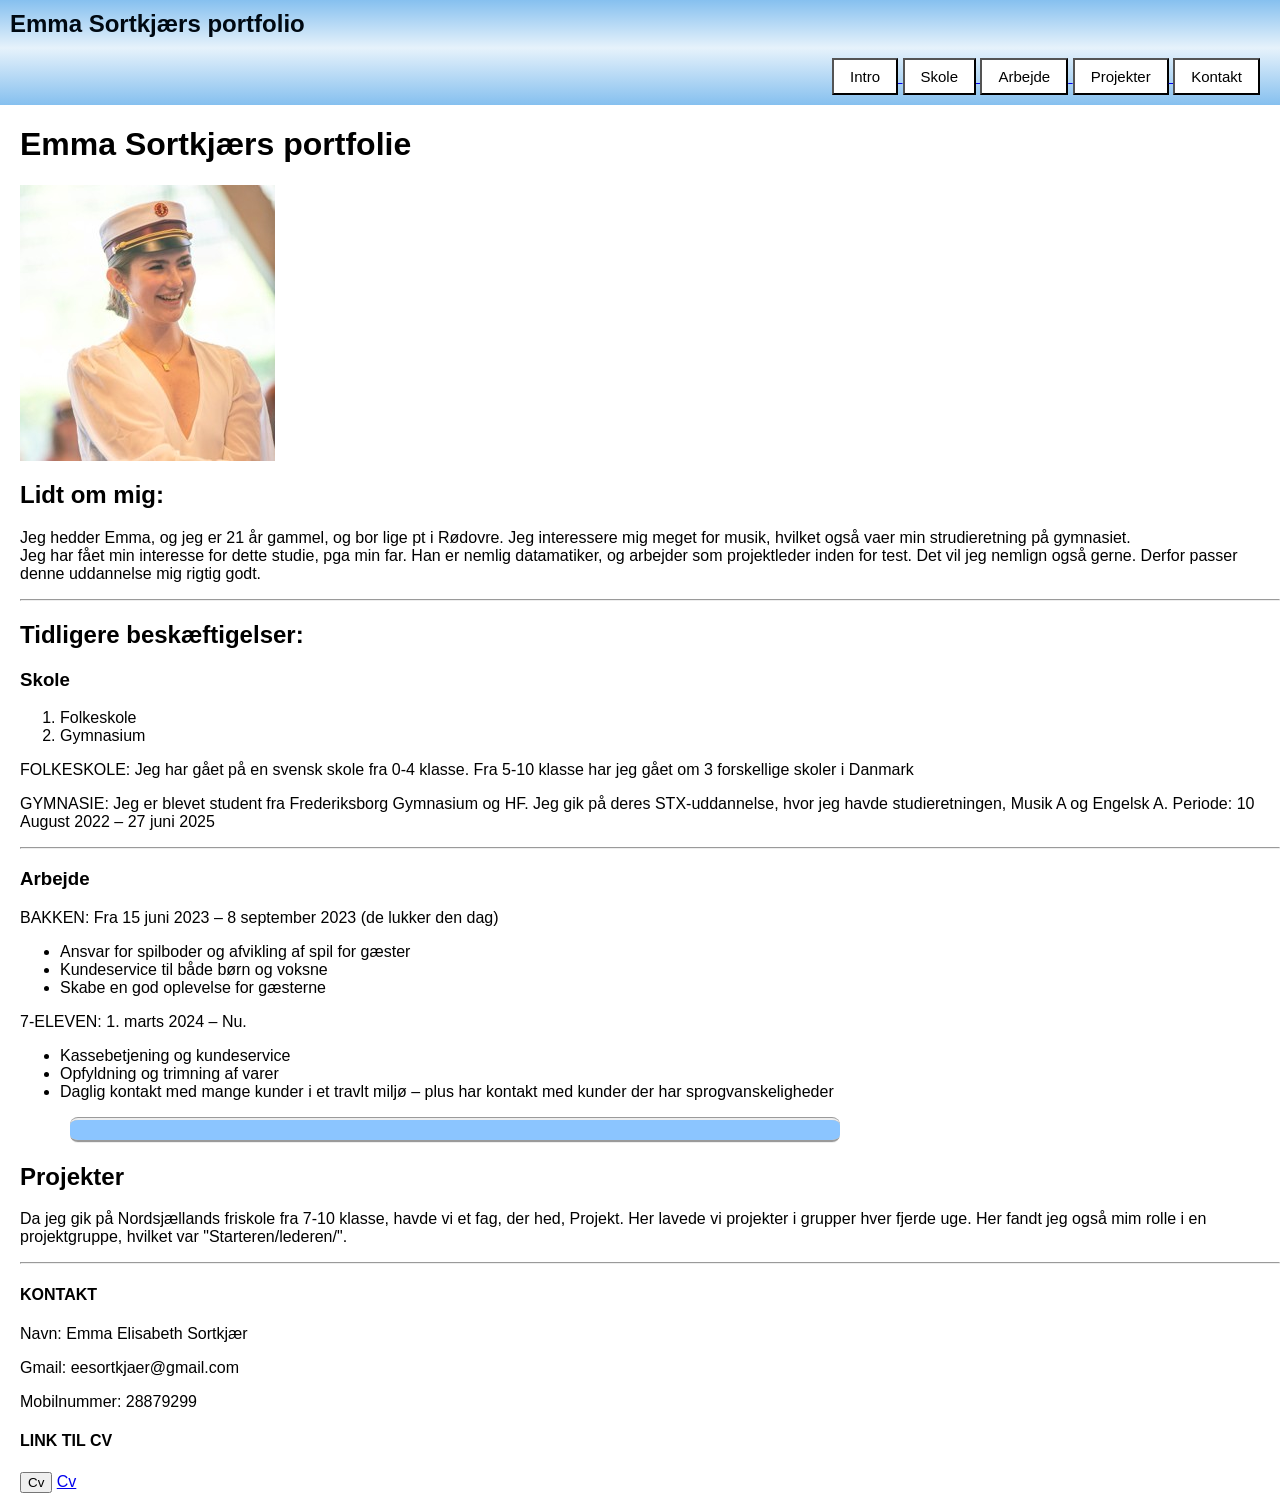
==== index.html @ 81901809 "href = index" ====
<!DOCTYPE html>
<html lang="en">
<head>
    <link rel="stylesheet" href="styles.css">
    <meta charset="UTF-8">
    <nav>
        <a href= "index.html" class="logo-link">Emma Sortkjærs portfolio</a>
        <a href = >
        </a>
    </nav>


    <nav>
        <div class="nav-buttons">
        <a href = "intro.html">
        <button>Intro </button>
        </a>
        <a href="skole.html">
            <button>Skole</button>
        </a>
        <a href="arbejde.html">
            <button>Arbejde</button>
        </a>
        <a href="projekter.html">
            <button>Projekter</button>
        </a>
        <a href="kontakt.html">
            <button>Kontakt</button>
        </a>
        </div>
    </nav>

    <title>Emma Sortkjærs portfolie</title>
</head>
<body>
<main><h1>Emma Sortkjærs portfolie</h1><header></header>
    <img src="Emma_Student.jpg" />
<h2 class="intro">Lidt om mig:</h2>
    <p>Jeg hedder Emma, og jeg er 21 år gammel, og bor lige pt i Rødovre. Jeg interessere mig meget for musik, hvilket også vaer min strudieretning på gymnasiet. <br>Jeg har fået min interesse for dette studie, pga min far. Han er nemlig datamatiker, og arbejder som projektleder inden for test. Det vil jeg nemlign også gerne. Derfor passer denne uddannelse mig rigtig godt.  </p>
    <hr>


    <h2>Tidligere beskæftigelser:</h2>
    <h3>Skole</h3>
    <p><ol>
        <li>Folkeskole</li>
        <li>Gymnasium</li>
    </ol></p>
    <p> FOLKESKOLE: Jeg har gået på en svensk skole fra 0-4 klasse. Fra 5-10 klasse har jeg gået om 3 forskellige skoler i Danmark
      </p>
    <p>GYMNASIE: Jeg er blevet student fra Frederiksborg Gymnasium og HF. Jeg gik på deres STX-uddannelse, hvor jeg havde studieretningen, Musik A og Engelsk A. Periode: 10 August 2022 – 27 juni 2025</p>
    <hr>

    <h3>Arbejde</h3>
    <p>BAKKEN: Fra 15 juni 2023 – 8 september 2023 (de lukker den dag)
    <ul>
        <li>Ansvar for spilboder og afvikling af spil for gæster</li>
            <li>Kundeservice til både børn og voksne</li>
            <li>Skabe en god oplevelse for gæsterne</li></ul></p>

        <p>7-ELEVEN: 1. marts 2024 – Nu.
    <ul>
        <li>Kassebetjening og kundeservice</li>
        <li>Opfyldning og trimning af varer</li>
        <li>Daglig kontakt med mange kunder i et travlt miljø – plus har kontakt med kunder der har sprogvanskeligheder</li>
    </ul></p>

    <section class="projekter"></section>
    <h2> Projekter</h2>
    <p>Da jeg gik på Nordsjællands friskole fra 7-10 klasse, havde vi et fag, der hed, Projekt. Her lavede vi projekter i grupper hver fjerde uge. Her fandt jeg også mim rolle i en projektgruppe, hvilket var "Starteren/lederen/".</p>
    <div><footer id="unique">
        <hr>



        <h4>KONTAKT</h4> </strong>
        <p>Navn: Emma Elisabeth Sortkjær</p>
        <p>Gmail: eesortkjaer@gmail.com</p>
        <p>Mobilnummer: 28879299</p>
        <p><h4>LINK TIL CV</h4></strong></p>
        <button>Cv</button>
        <a class="cv" href="https://1drv.ms/w/c/b28ac2e3960807a8/IQCoBwiW48KKIICy1jcAAAAAAX1kKbf1mW36f5gZOOYlSGg?e=zMgBbL"target="_blank">Cv</a>
    </footer></div>
</main>

</body>
</html>
---- styles.css ----
.logo-link {
    font-size: 24px;
    text-decoration: none;
    font-family: 'Inter', sans-serif;
    font-weight: bold;
    display: flex;
padding: 10px;
    color: #000912;
    background-image: linear-gradient(#86c0ef, #e6f2fb);
}
nav:not(:first-of-type)
{
    display: flex;
    flex-direction: row;
    justify-content: flex-end;
    background-color: rgb(134 192 239);
    padding: 10px 20px;
    background-image: linear-gradient(#e6f2fb, #86c0ef);


}

nav button {
    font-family:"Helvetica";
    font-size: 15px;
    padding: 8px 16px;
    background-color: white;

}
body {
    color: black;
    min-height: 100vh;
    display: flex;
    flex-direction: column;
    margin: 0px;
    background-image: linear-gradient(#e6f2fb);
    font-family: 'Inter', sans-serif;
    @import url('https://googleapis.com');
}

main {
    padding-left: 20px;
    border: none;


}


img {
    display: block;

    margin-top: 10px;
}

.mig {
    padding: 15px;
    font-size: 1.3rem;
    background-color: rgb(139 197 255);
    width: 750px;
    border-block-style: groove;
    border-radius: 8px;
    max-width: 1000px;
margin-top: 1rem;
    font-family: 'Inter', sans-serif;
}

.skole{
    text-align: center;
    font-size: 3rem;
}
.kasse-container {
    display: flex;
    justify-content: center;
    gap: 40px;
    width: 100%;
    margin: 40px auto;
}

.folkeskole {
    padding: 15px;
    font-size: 1.3rem;
    background-color: rgb(139 197 255);
    width: 750px;
    border-block-style: groove;
    border-radius: 8px;
    max-width: 1000px;
    margin: 10px auto;
    font-family: 'Inter', sans-serif;
    margin-left: 50px ;
    margin-top: 2rem;


}

.gymnasium  {
    padding: 15px;
    font-size: 1.3rem;
    background-color: rgb(139 197 255);
    width: 750px;
    border-block-style: groove;
    border-radius: 8px;
    max-width: 1000px;
    margin: 10px auto;
    margin-right: 50px;
    font-family: 'Inter', sans-serif;
    margin-top: 2rem;

}

.linje {
    margin-top: 18rem;
    margin-bottom: 0rem
}

.kontakt{
    margin: 1.3rem;

}
.cvb:hover {
    font-size: 15px;
    padding: 2px 12px;
    background-color: #86c0ef;
}
.kontainer {
    display: flex;
    justify-content: center;
    gap: 40px;
    width: 100%;
    margin: 40px auto;

}


.arbejde {
    text-align: center;
    font-size: 3rem;
}

.bakken {
    padding: 15px;
    font-size: 1.3rem;
    background-color: rgb(139 197 255);
    width: 750px;
    border-block-style: groove;
    border-radius: 8px;
    max-width: 1000px;
    margin: 10px auto;
    margin-right: 50px;
    margin-top: 2rem ;
    font-family: 'Inter', sans-serif;
}

.cph {
    padding: 15px;
    font-size: 1.3rem;
    background-color: rgb(139 197 255);
    width: 750px;
    border-block-style: groove;
    border-radius: 8px;
    max-width: 1000px;
    margin: 10px auto;
    margin-right: 50px;
    margin-top: 2rem;
    font-family: 'Inter', sans-serif;
}

.projekter {
    padding: 10px;
    font-size: 1.3rem;
    background-color: rgb(139 197 255);
    width: 750px;
    border-block-style: groove;
    border-radius: 8px;
    max-width: 1000px;
    margin: 10px auto;
    font-family: 'Inter', sans-serif;
    margin-left: 50px ;

}
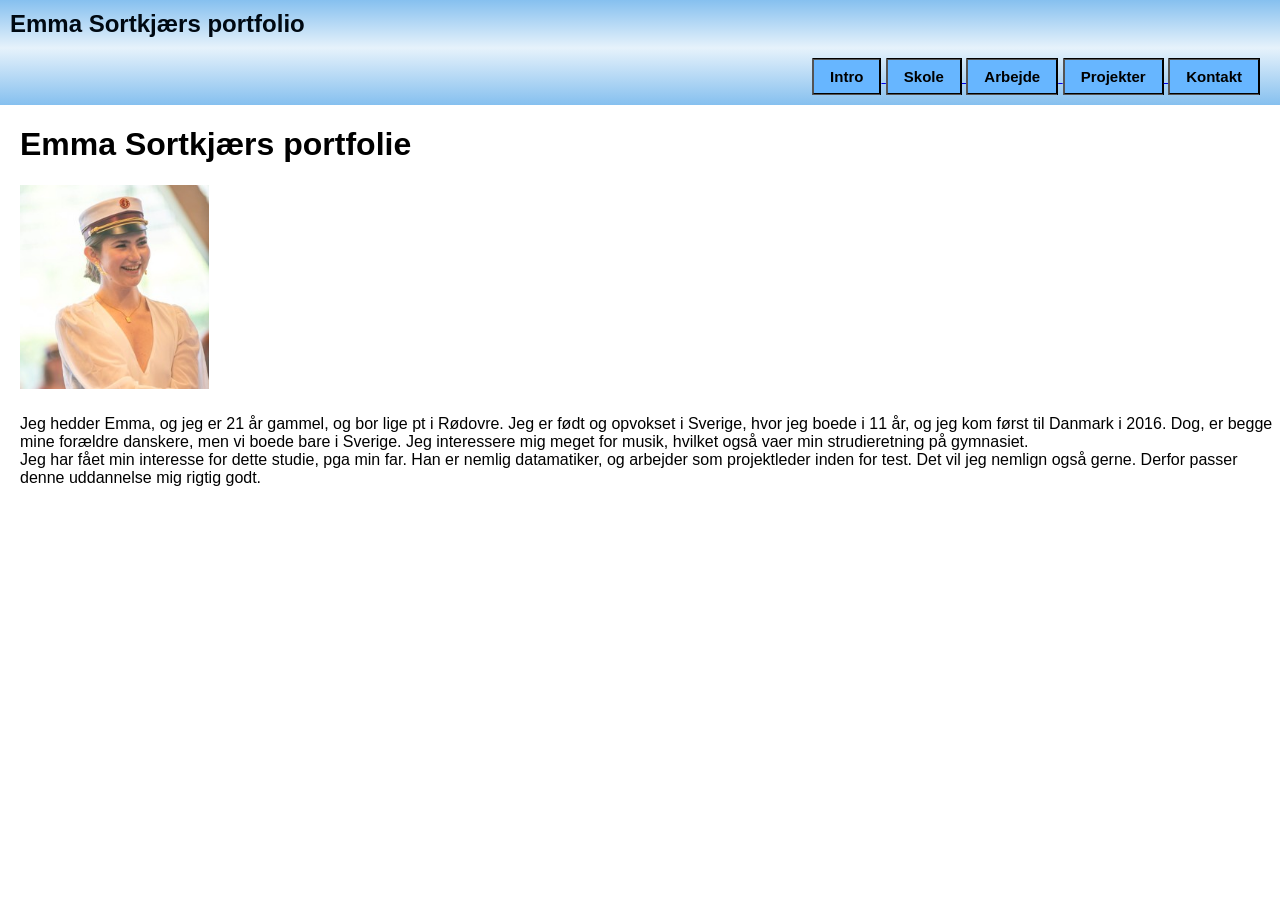
==== commit 55f191f9: "Rettelser i footer. Nyt billede" ====
--- a/index.html
+++ b/index.html
@@ -36,53 +36,19 @@
 <body>
 <main><h1>Emma Sortkjærs portfolie</h1><header></header>
     <img src="Emma_Student.jpg" />
-<h2 class="intro">Lidt om mig:</h2>
-    <p>Jeg hedder Emma, og jeg er 21 år gammel, og bor lige pt i Rødovre. Jeg interessere mig meget for musik, hvilket også vaer min strudieretning på gymnasiet. <br>Jeg har fået min interesse for dette studie, pga min far. Han er nemlig datamatiker, og arbejder som projektleder inden for test. Det vil jeg nemlign også gerne. Derfor passer denne uddannelse mig rigtig godt.  </p>
-    <hr>
 
-
-    <h2>Tidligere beskæftigelser:</h2>
-    <h3>Skole</h3>
-    <p><ol>
-        <li>Folkeskole</li>
-        <li>Gymnasium</li>
-    </ol></p>
-    <p> FOLKESKOLE: Jeg har gået på en svensk skole fra 0-4 klasse. Fra 5-10 klasse har jeg gået om 3 forskellige skoler i Danmark
-      </p>
-    <p>GYMNASIE: Jeg er blevet student fra Frederiksborg Gymnasium og HF. Jeg gik på deres STX-uddannelse, hvor jeg havde studieretningen, Musik A og Engelsk A. Periode: 10 August 2022 – 27 juni 2025</p>
-    <hr>
-
-    <h3>Arbejde</h3>
-    <p>BAKKEN: Fra 15 juni 2023 – 8 september 2023 (de lukker den dag)
-    <ul>
-        <li>Ansvar for spilboder og afvikling af spil for gæster</li>
-            <li>Kundeservice til både børn og voksne</li>
-            <li>Skabe en god oplevelse for gæsterne</li></ul></p>
-
-        <p>7-ELEVEN: 1. marts 2024 – Nu.
-    <ul>
-        <li>Kassebetjening og kundeservice</li>
-        <li>Opfyldning og trimning af varer</li>
-        <li>Daglig kontakt med mange kunder i et travlt miljø – plus har kontakt med kunder der har sprogvanskeligheder</li>
-    </ul></p>
-
-    <section class="projekter"></section>
-    <h2> Projekter</h2>
-    <p>Da jeg gik på Nordsjællands friskole fra 7-10 klasse, havde vi et fag, der hed, Projekt. Her lavede vi projekter i grupper hver fjerde uge. Her fandt jeg også mim rolle i en projektgruppe, hvilket var "Starteren/lederen/".</p>
-    <div><footer id="unique">
-        <hr>
+    <img scr="Emma_student1.jpg"/>
 
 
 
-        <h4>KONTAKT</h4> </strong>
-        <p>Navn: Emma Elisabeth Sortkjær</p>
-        <p>Gmail: eesortkjaer@gmail.com</p>
-        <p>Mobilnummer: 28879299</p>
-        <p><h4>LINK TIL CV</h4></strong></p>
-        <button>Cv</button>
-        <a class="cv" href="https://1drv.ms/w/c/b28ac2e3960807a8/IQCoBwiW48KKIICy1jcAAAAAAX1kKbf1mW36f5gZOOYlSGg?e=zMgBbL"target="_blank">Cv</a>
-    </footer></div>
+
+
+    <p>Jeg hedder Emma, og jeg er 21 år gammel, og bor lige pt i Rødovre.
+        Jeg er født og opvokset i Sverige, hvor jeg boede i 11 år, og jeg kom først til Danmark i 2016.
+        Dog, er begge mine forældre danskere, men vi boede bare i Sverige.
+        Jeg interessere mig meget for musik, hvilket også vaer min strudieretning på gymnasiet.
+        <br>Jeg har fået min interesse for dette studie, pga min far. Han er nemlig datamatiker, og arbejder som projektleder inden for test.
+        Det vil jeg nemlign også gerne. Derfor passer denne uddannelse mig rigtig godt.  </p>
+
 </main>
-
 </body>
-</html>
--- a/styles.css
+++ b/styles.css
@@ -14,8 +14,10 @@
     flex-direction: row;
     justify-content: flex-end;
     background-color: rgb(134 192 239);
+    gap: 20px;
     padding: 10px 20px;
     background-image: linear-gradient(#e6f2fb, #86c0ef);
+
 
 
 }
@@ -24,9 +26,19 @@
     font-family:"Helvetica";
     font-size: 15px;
     padding: 8px 16px;
-    background-color: white;
-
-}
+    background-color: rgb(103 182 255);
+    border-block-style: groove;
+    font-weight: bold;
+
+
+}
+
+a:hover:not(:first-of-type):not(last-of-type) {
+    font-size: 3px;
+    padding: 2px 2px;
+    background-color: #0a4487;
+}
+
 body {
     color: black;
     min-height: 100vh;
@@ -48,8 +60,8 @@
 
 img {
     display: block;
-
     margin-top: 10px;
+    width: 15%;
 }
 
 .mig {
@@ -68,27 +80,22 @@
     text-align: center;
     font-size: 3rem;
 }
-.kasse-container {
-    display: flex;
-    justify-content: center;
-    gap: 40px;
-    width: 100%;
-    margin: 40px auto;
+.kasse-skole {
+    display: flex;
+    flex-direction: column;
+
 }
 
 .folkeskole {
     padding: 15px;
     font-size: 1.3rem;
     background-color: rgb(139 197 255);
-    width: 750px;
-    border-block-style: groove;
-    border-radius: 8px;
-    max-width: 1000px;
-    margin: 10px auto;
-    font-family: 'Inter', sans-serif;
-    margin-left: 50px ;
-    margin-top: 2rem;
-
+    width: 800px;
+    border-block-style: groove;
+    border-radius: 8px;
+    max-width: 1000px;
+    margin: 2rem auto;
+    font-family: 'Inter', sans-serif;
 
 }
 
@@ -96,15 +103,12 @@
     padding: 15px;
     font-size: 1.3rem;
     background-color: rgb(139 197 255);
-    width: 750px;
-    border-block-style: groove;
-    border-radius: 8px;
-    max-width: 1000px;
-    margin: 10px auto;
-    margin-right: 50px;
-    font-family: 'Inter', sans-serif;
-    margin-top: 2rem;
-
+    width: 800px;
+    border-block-style: groove;
+    border-radius: 8px;
+    max-width: 1000px;
+    margin: 2rem auto;
+    font-family: 'Inter', sans-serif;
 }
 
 .linje {
@@ -121,15 +125,11 @@
     padding: 2px 12px;
     background-color: #86c0ef;
 }
-.kontainer {
-    display: flex;
-    justify-content: center;
-    gap: 40px;
-    width: 100%;
-    margin: 40px auto;
-
-}
-
+.kasse-arbejde {
+    display: flex;
+    flex-direction: column;
+
+}
 
 .arbejde {
     text-align: center;
@@ -140,13 +140,11 @@
     padding: 15px;
     font-size: 1.3rem;
     background-color: rgb(139 197 255);
-    width: 750px;
-    border-block-style: groove;
-    border-radius: 8px;
-    max-width: 1000px;
-    margin: 10px auto;
-    margin-right: 50px;
-    margin-top: 2rem ;
+    width: 800px;
+    border-block-style: groove;
+    border-radius: 8px;
+    max-width: 1000px;
+    margin: 2rem auto;
     font-family: 'Inter', sans-serif;
 }
 
@@ -154,26 +152,79 @@
     padding: 15px;
     font-size: 1.3rem;
     background-color: rgb(139 197 255);
-    width: 750px;
-    border-block-style: groove;
-    border-radius: 8px;
-    max-width: 1000px;
-    margin: 10px auto;
-    margin-right: 50px;
-    margin-top: 2rem;
-    font-family: 'Inter', sans-serif;
+    width: 800px;
+    border-block-style: groove;
+    border-radius: 8px;
+    max-width: 1000px;
+    margin: 2rem auto;
+    font-family: 'Inter', sans-serif;
+}
+
+.pro {
+    text-align: center;
+    font-size: 3rem;
 }
 
 .projekter {
-    padding: 10px;
-    font-size: 1.3rem;
-    background-color: rgb(139 197 255);
-    width: 750px;
-    border-block-style: groove;
-    border-radius: 8px;
-    max-width: 1000px;
-    margin: 10px auto;
-    font-family: 'Inter', sans-serif;
-    margin-left: 50px ;
-
-}
+    padding: 15px;
+    font-size: 1.3rem;
+    background-color: rgb(139 197 255);
+    width: 800px;
+    border-block-style: groove;
+    border-radius: 8px;
+    max-width: 1000px;
+    margin: 2rem auto;
+    font-family: 'Inter', sans-serif;
+}
+.prak {
+    text-align: center;
+    font-size: 3rem;
+}
+
+.børnehave {
+      padding: 15px;
+      font-size: 1.3rem;
+      background-color: rgb(139 197 255);
+      width: 800px;
+      border-block-style: groove;
+      border-radius: 8px;
+      max-width: 1000px;
+      margin: 2rem auto;
+      font-family: 'Inter', sans-serif;
+  }
+
+.landmand {
+    padding: 15px;
+    font-size: 1.3rem;
+    background-color: rgb(139 197 255);
+    width: 800px;
+    border-block-style: groove;
+    border-radius: 8px;
+    max-width: 1000px;
+    margin: 2rem auto;
+    font-family: 'Inter', sans-serif;
+}
+
+.tækker {
+    padding: 15px;
+    font-size: 1.3rem;
+    background-color: rgb(139 197 255);
+    width: 800px;
+    border-block-style: groove;
+    border-radius: 8px;
+    max-width: 1000px;
+    margin: 2rem auto;
+    font-family: 'Inter', sans-serif;
+}
+
+.lærer {
+    padding: 15px;
+    font-size: 1.3rem;
+    background-color: rgb(139 197 255);
+    width: 800px;
+    border-block-style: groove;
+    border-radius: 8px;
+    max-width: 1000px;
+    margin: 2rem auto;
+    font-family: 'Inter', sans-serif;
+}
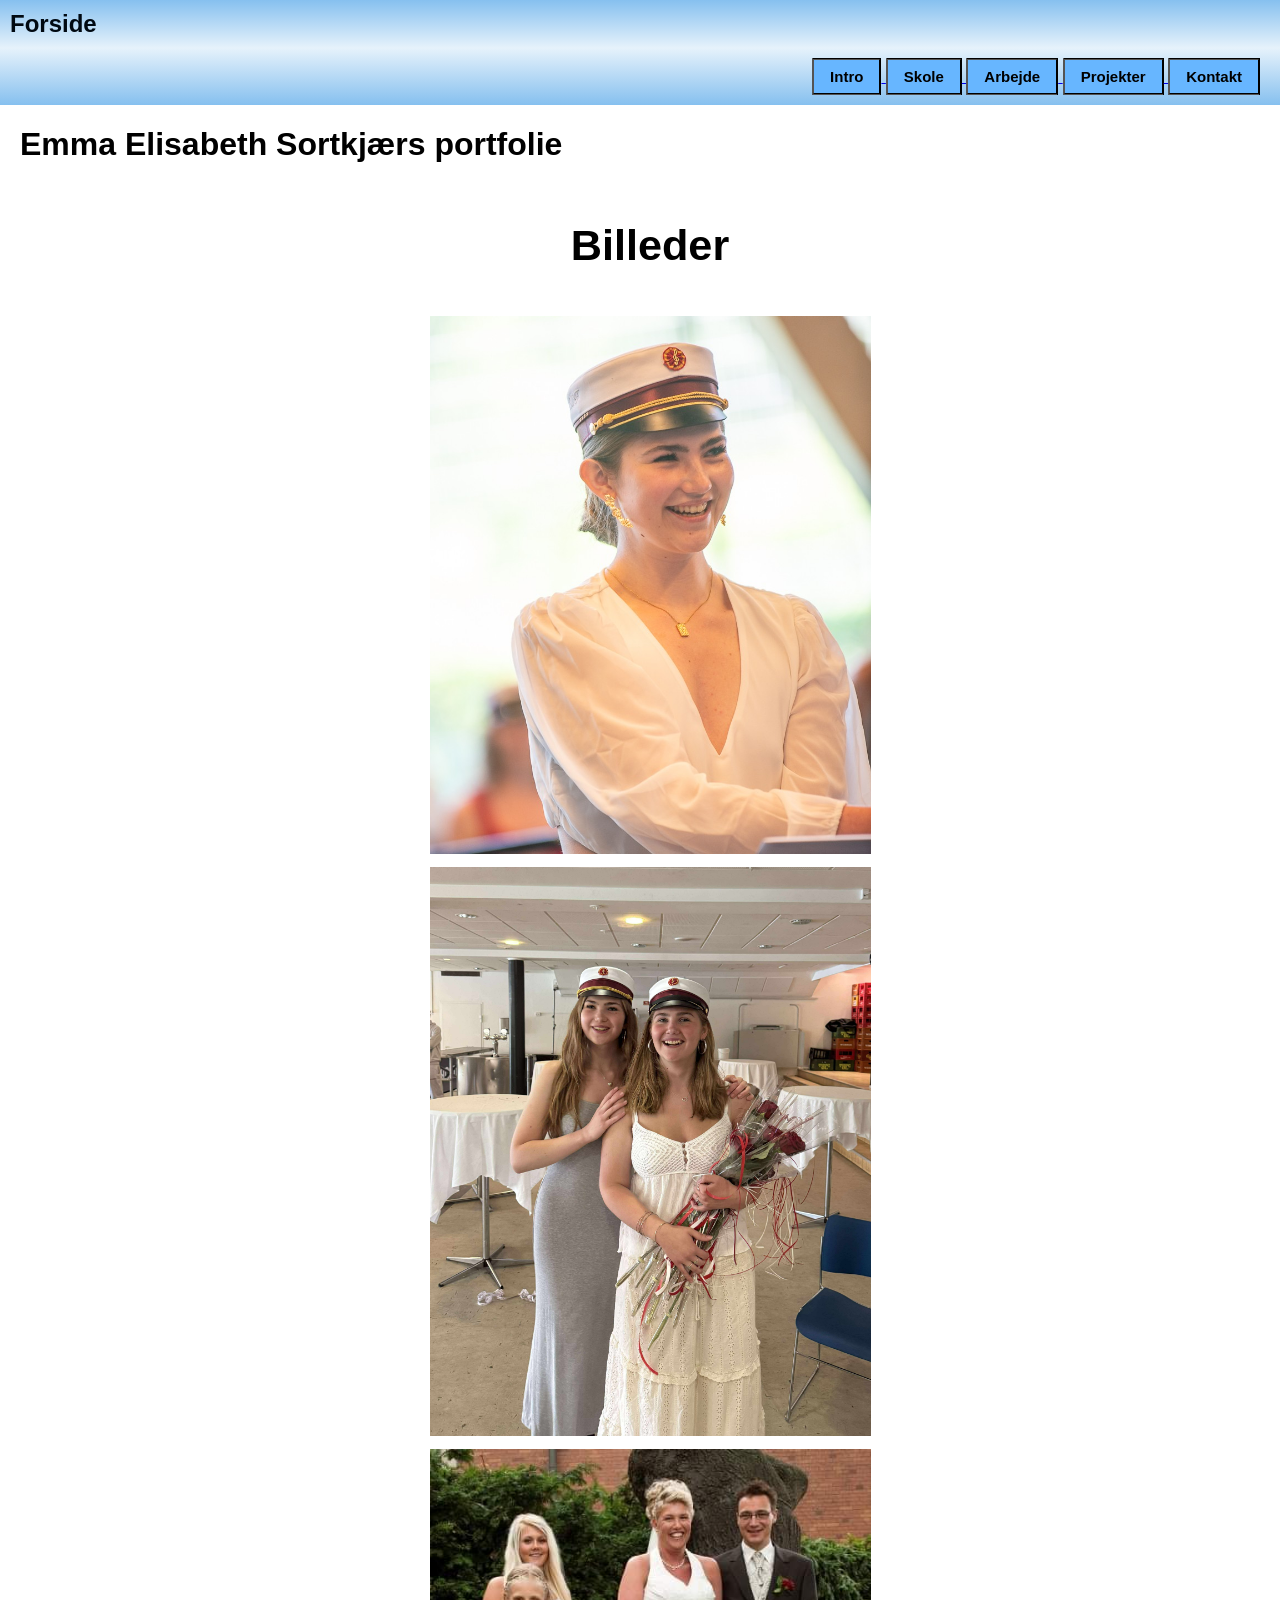
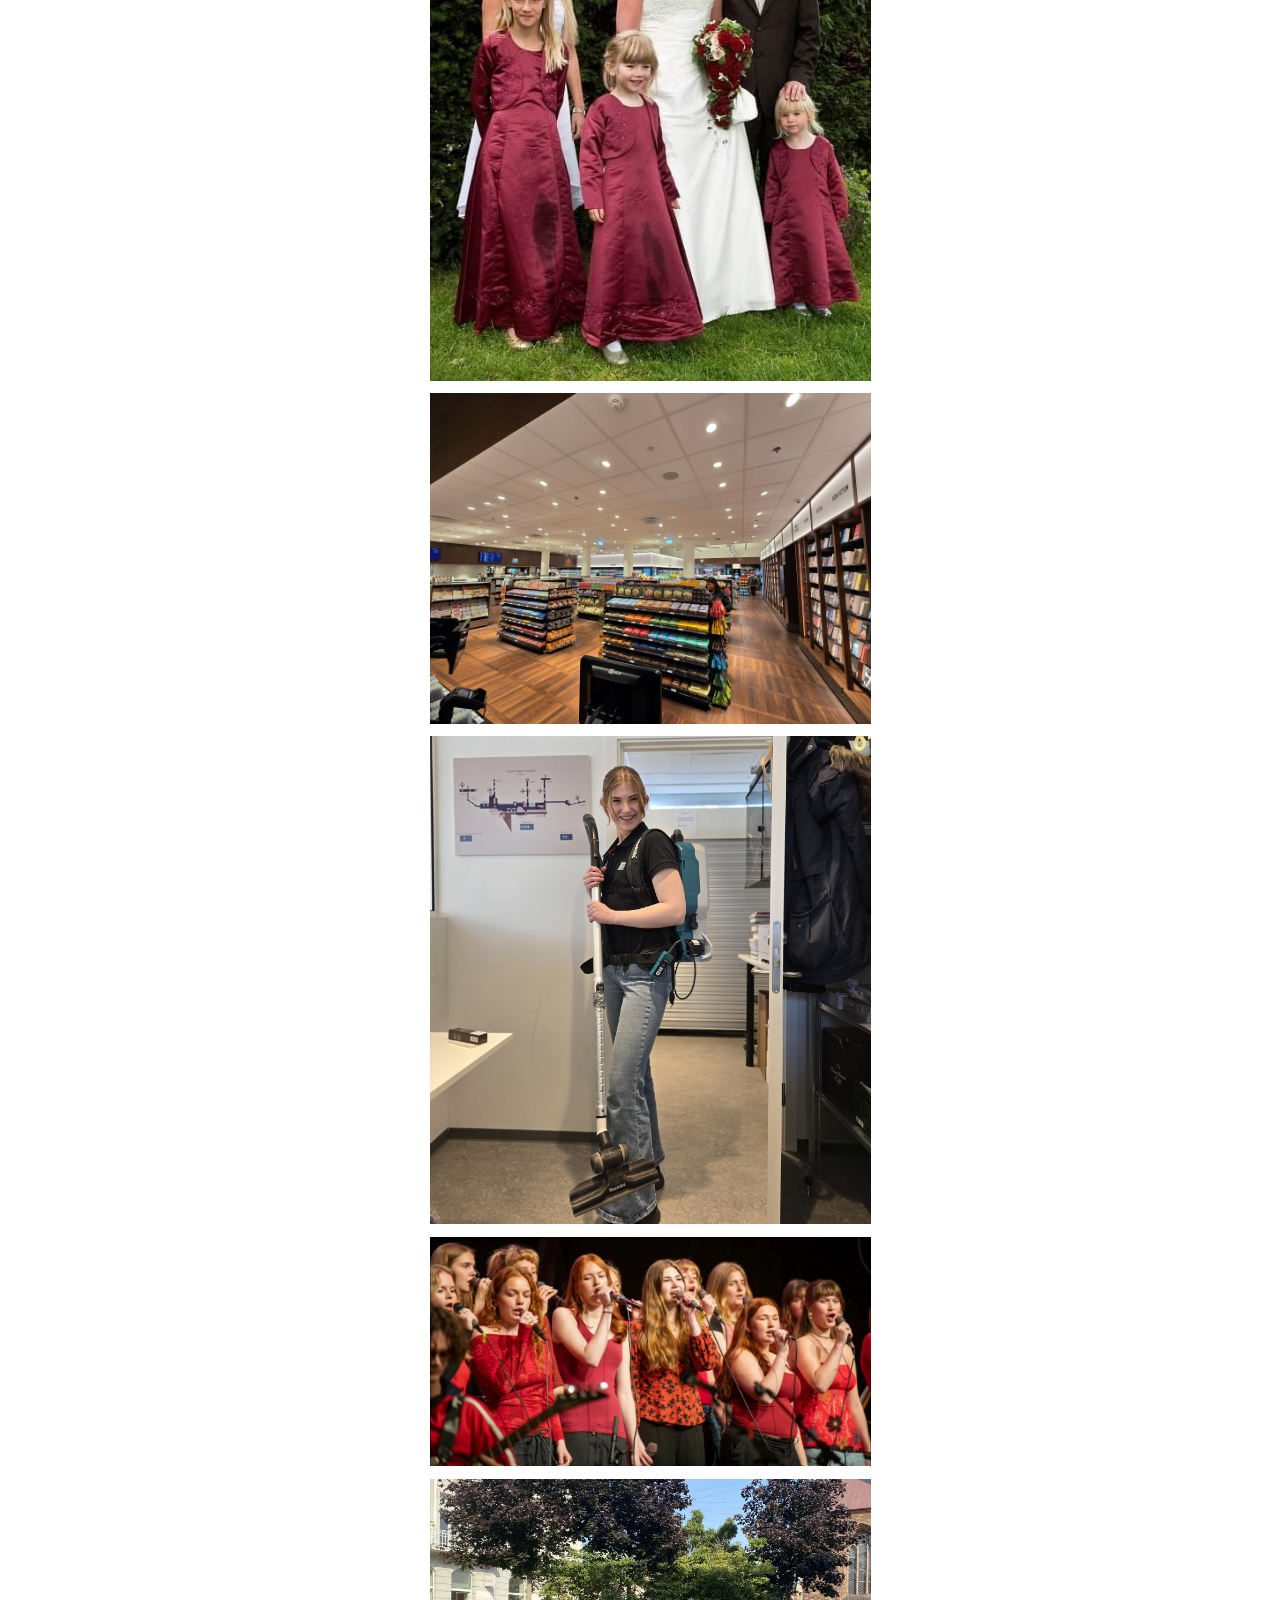
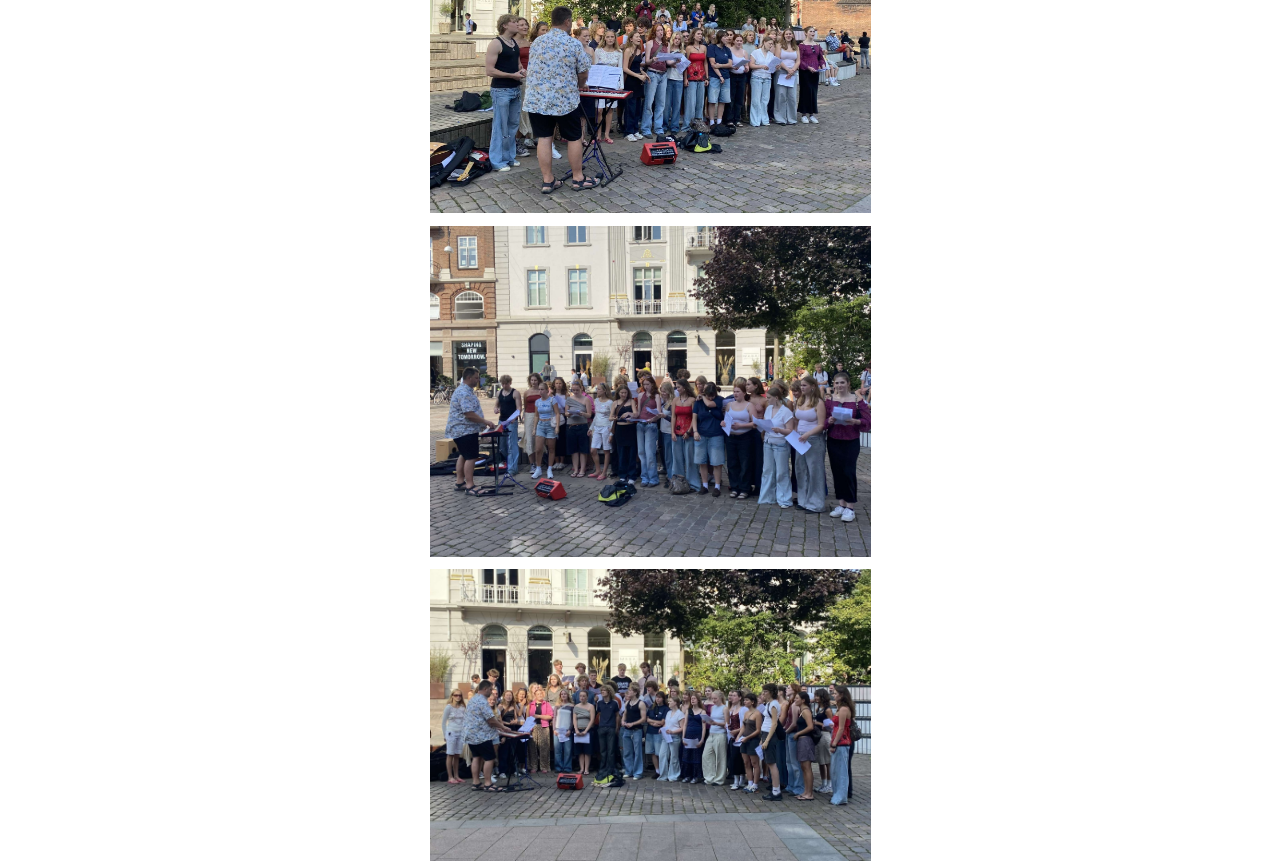
==== commit 63ddfb6f: "billeder, og små ændringer i koden" ====
--- a/index.html
+++ b/index.html
@@ -4,10 +4,12 @@
 <head>
     <link rel="stylesheet" href="styles.css">
     <meta charset="UTF-8">
+    <meta name="viewport" content="width=device-width, initial-scale=1.0">
+    <title>Emma Sortkjærs portfolie</title>
+</head>
+<body>
     <nav>
-        <a href= "index.html" class="logo-link">Emma Sortkjærs portfolio</a>
-        <a href = >
-        </a>
+        <a href= "index.html" class="logo-link">Forside</a>
     </nav>
 
 
@@ -31,24 +33,20 @@
         </div>
     </nav>
 
-    <title>Emma Sortkjærs portfolie</title>
-</head>
-<body>
-<main><h1>Emma Sortkjærs portfolie</h1><header></header>
-    <img src="Emma_Student.jpg" />
 
-    <img scr="Emma_student1.jpg"/>
-
-
-
-
-
-    <p>Jeg hedder Emma, og jeg er 21 år gammel, og bor lige pt i Rødovre.
-        Jeg er født og opvokset i Sverige, hvor jeg boede i 11 år, og jeg kom først til Danmark i 2016.
-        Dog, er begge mine forældre danskere, men vi boede bare i Sverige.
-        Jeg interessere mig meget for musik, hvilket også vaer min strudieretning på gymnasiet.
-        <br>Jeg har fået min interesse for dette studie, pga min far. Han er nemlig datamatiker, og arbejder som projektleder inden for test.
-        Det vil jeg nemlign også gerne. Derfor passer denne uddannelse mig rigtig godt.  </p>
-
+<main>
+    <h1>Emma Elisabeth Sortkjærs portfolie</h1><header></header>
+    <div class="billeder">
+        <h2>Billeder</h2>
+    <img src="Emma_student2.jpg" class="student"/>
+    <img src="ec-student.jpeg" class="ec"/>
+    <img src="bryllup.jpg" class="bryllup"/>
+    <img src="7eleven-to.jpg" class="eleven-to"/>
+    <img src="7eleven.jpg" class="eleven-et"/>
+    <img src="forårskoncert.jpg" class="forårskoncert"/>
+    <img src="århus-et.jpg" class="århus-et"/>
+    <img src="århus-to.jpg" class="århus-to"/>
+    <img src="århus-tre.jpg" class="århus-tre"/>
+    </div>
 </main>
 </body>
--- a/styles.css
+++ b/styles.css
@@ -18,8 +18,6 @@
     padding: 10px 20px;
     background-image: linear-gradient(#e6f2fb, #86c0ef);
 
-
-
 }
 
 nav button {
@@ -30,7 +28,6 @@
     border-block-style: groove;
     font-weight: bold;
 
-
 }
 
 a:hover:not(:first-of-type):not(last-of-type) {
@@ -47,23 +44,74 @@
     margin: 0px;
     background-image: linear-gradient(#e6f2fb);
     font-family: 'Inter', sans-serif;
-    @import url('https://googleapis.com');
 }
 
 main {
     padding-left: 20px;
     border: none;
 
-
-}
-
-
-img {
+}
+
+.billeder {
+    display: flex;
+    flex-direction: column;
+    align-items: center;
+    text-align: center;
+    font-size: 1.8rem;
+}
+
+.student {
     display: block;
     margin-top: 10px;
-    width: 15%;
-}
-
+    width: 35%;
+
+}
+
+.ec{
+    display: block;
+    margin-top: 1%;
+    width: 35%;
+}
+.bryllup {
+    display: block;
+    margin-top: 1%;
+    width: 35%;
+}
+
+.eleven-to {
+    display: block;
+    margin-top: 1%;
+    width: 35%;
+}
+
+.eleven-et {
+    display: block;
+    margin-top: 1%;
+    width: 35%;
+}
+
+.forårskoncert {
+    display: block;
+    margin-top: 1%;
+    width: 35%;
+}
+.århus-et {
+    display: block;
+    margin-top: 1%;
+    width: 35%;
+}
+
+.århus-to {
+    display: block;
+    margin-top: 1%;
+    width: 35%;
+}
+
+.århus-tre {
+    display: block;
+    margin-top: 1%;
+    width: 35%;
+}
 .mig {
     padding: 15px;
     font-size: 1.3rem;
@@ -227,4 +275,50 @@
     max-width: 1000px;
     margin: 2rem auto;
     font-family: 'Inter', sans-serif;
+}
+
+@media screen and (max-width: 500px) {
+
+    main {
+        padding-left: 10px;
+        padding-right: 10px;
+    }
+
+    nav:not(:first-of-type) {
+        flex-direction: column;
+        align-items: stretch;
+        justify-content: center;
+        gap: 10px;
+        padding: 15px;
+    }
+
+    nav button {
+        width: 100%;
+        font-size: 16px;
+        padding: 12px;
+    }
+
+    .billeder{
+        flex-direction: column;
+        gap: 15px;
+    }
+
+    .student, .ec, .bryllup, .eleven-to, .eleven-et, .forårskoncert, .århus-et, .århus-to, .århus-tre {
+        width: 100%;
+        margin-right: 0;
+        margin-top: 5px;
+    }
+
+    .mig, .folkeskole, .gymnasium, .bakken, .cph, .projekter, .børnehave, .landmand, .tækker, .lærer {
+        width: 100%;
+        max-width: 100%;
+        box-sizing: border-box;
+        margin: 1rem 0;
+        font-size: 1.1rem;
+    }
+
+    .linje {
+        margin-top: 4rem;
+
+    }
 }
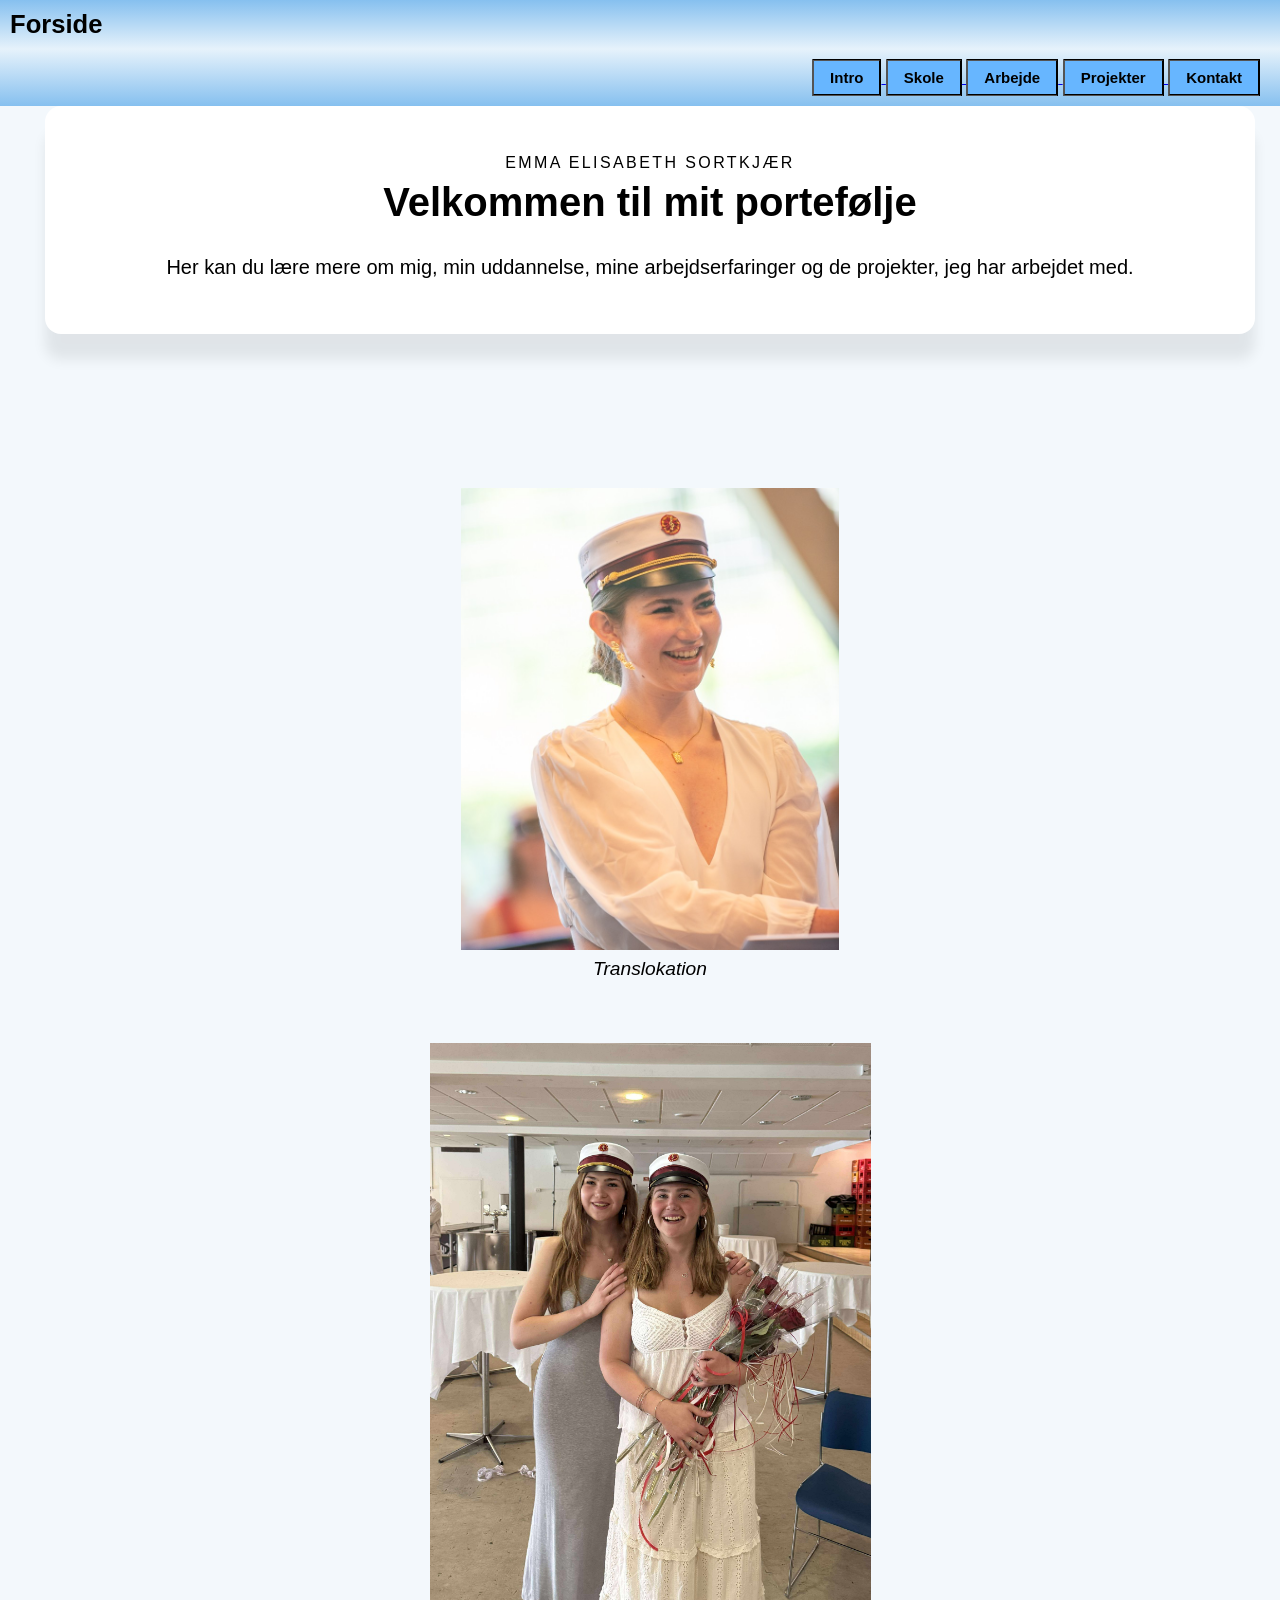
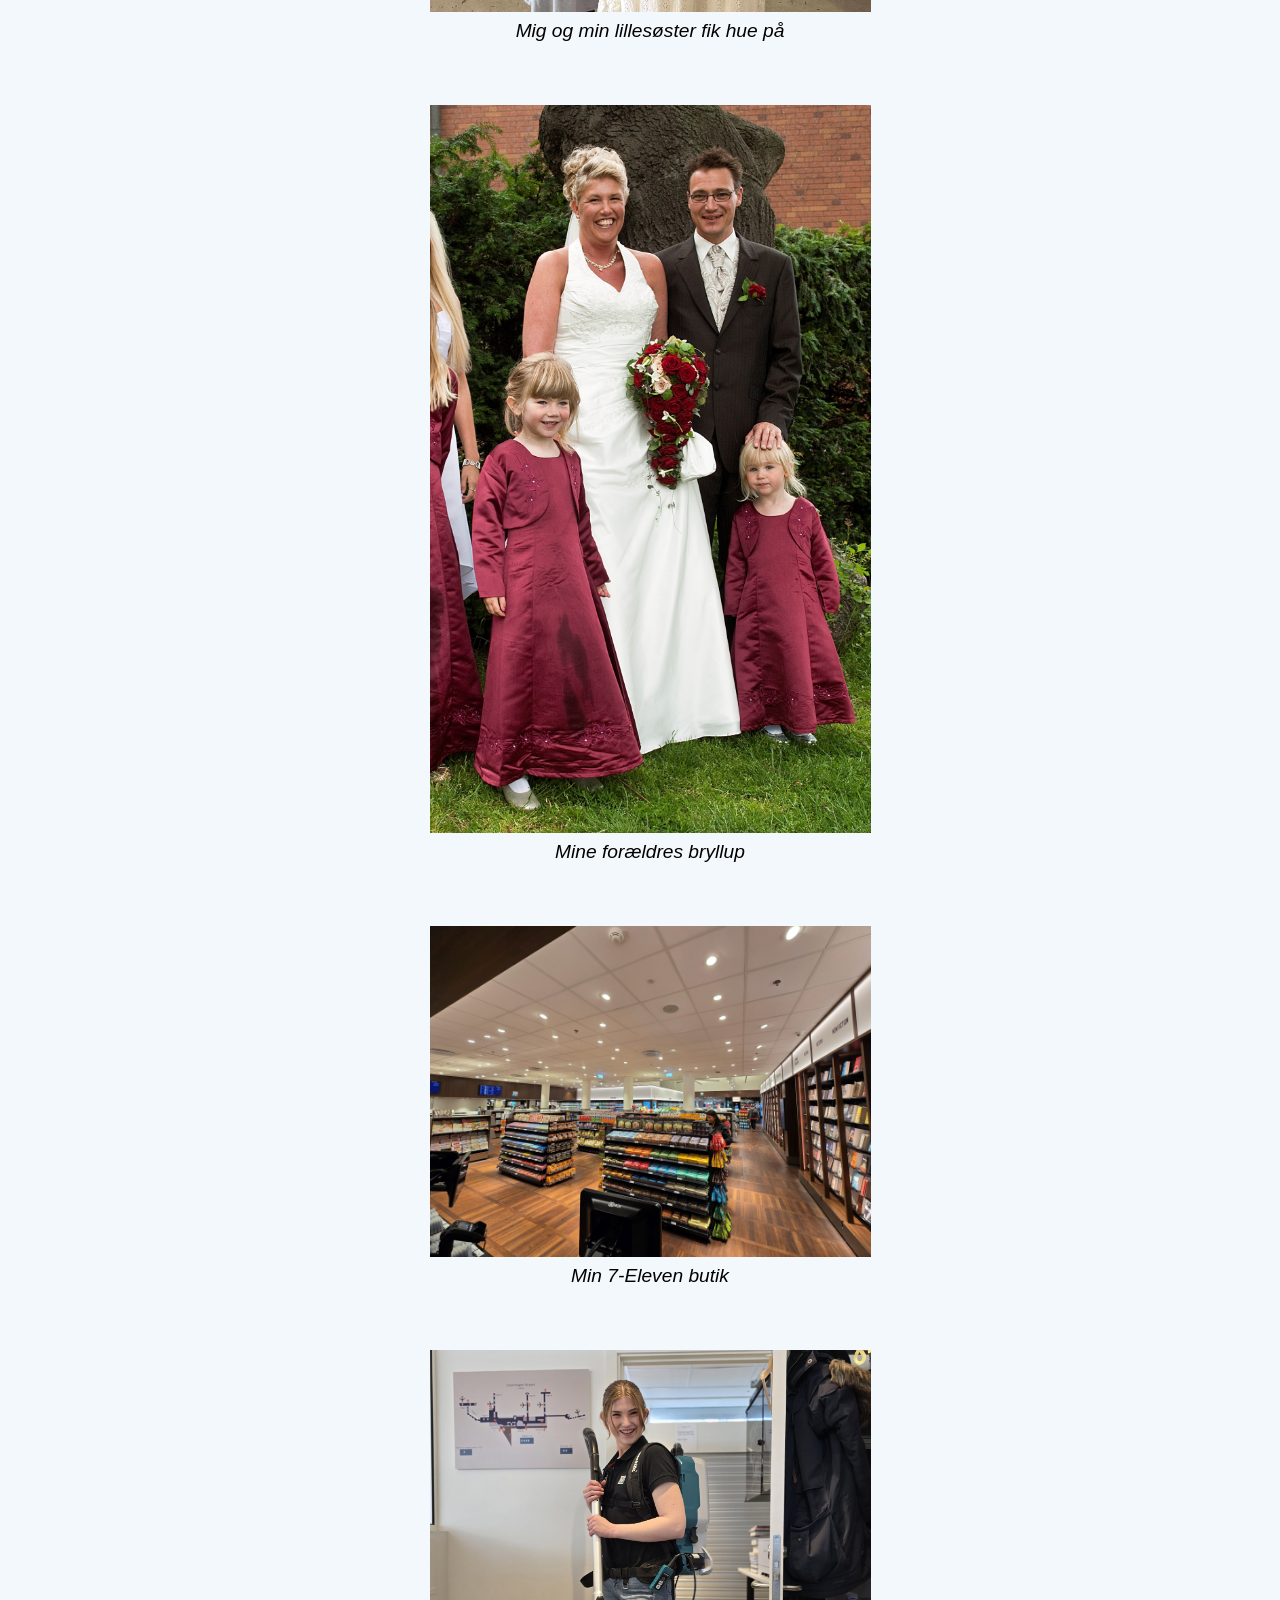
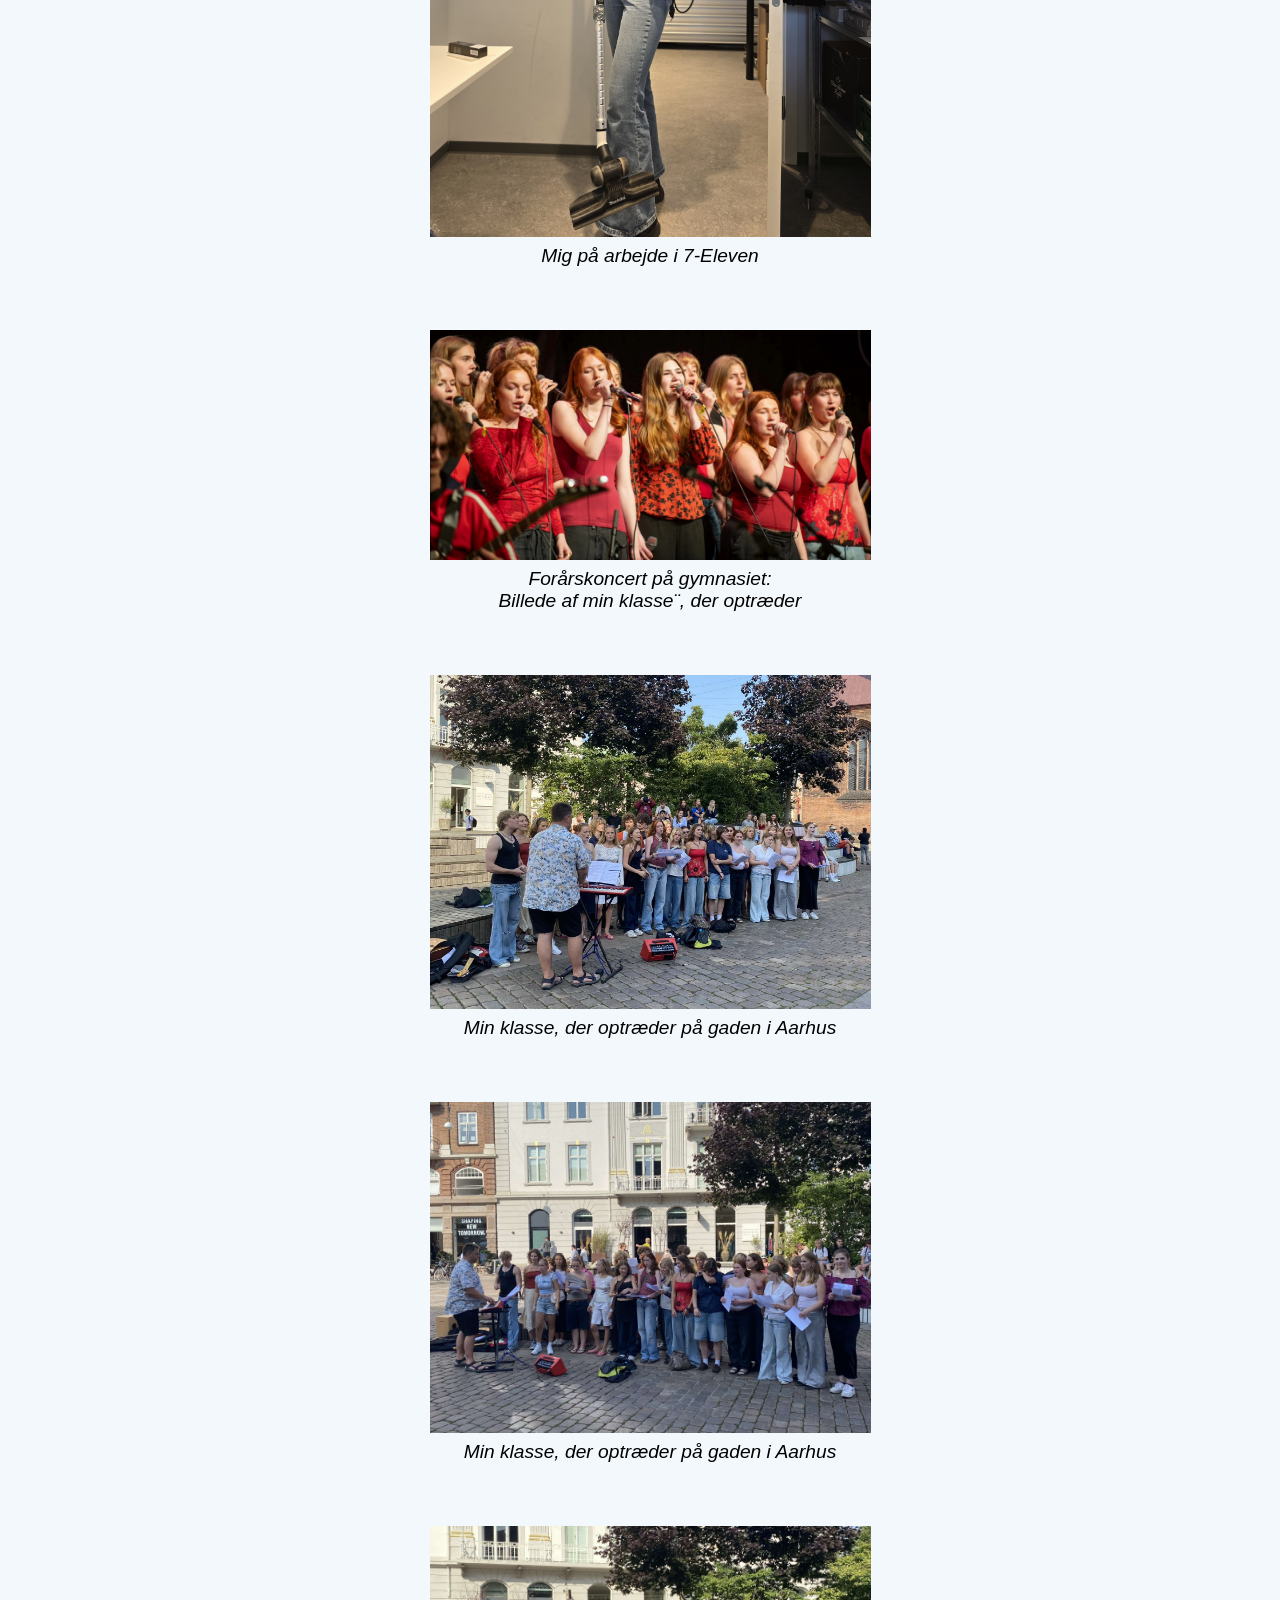
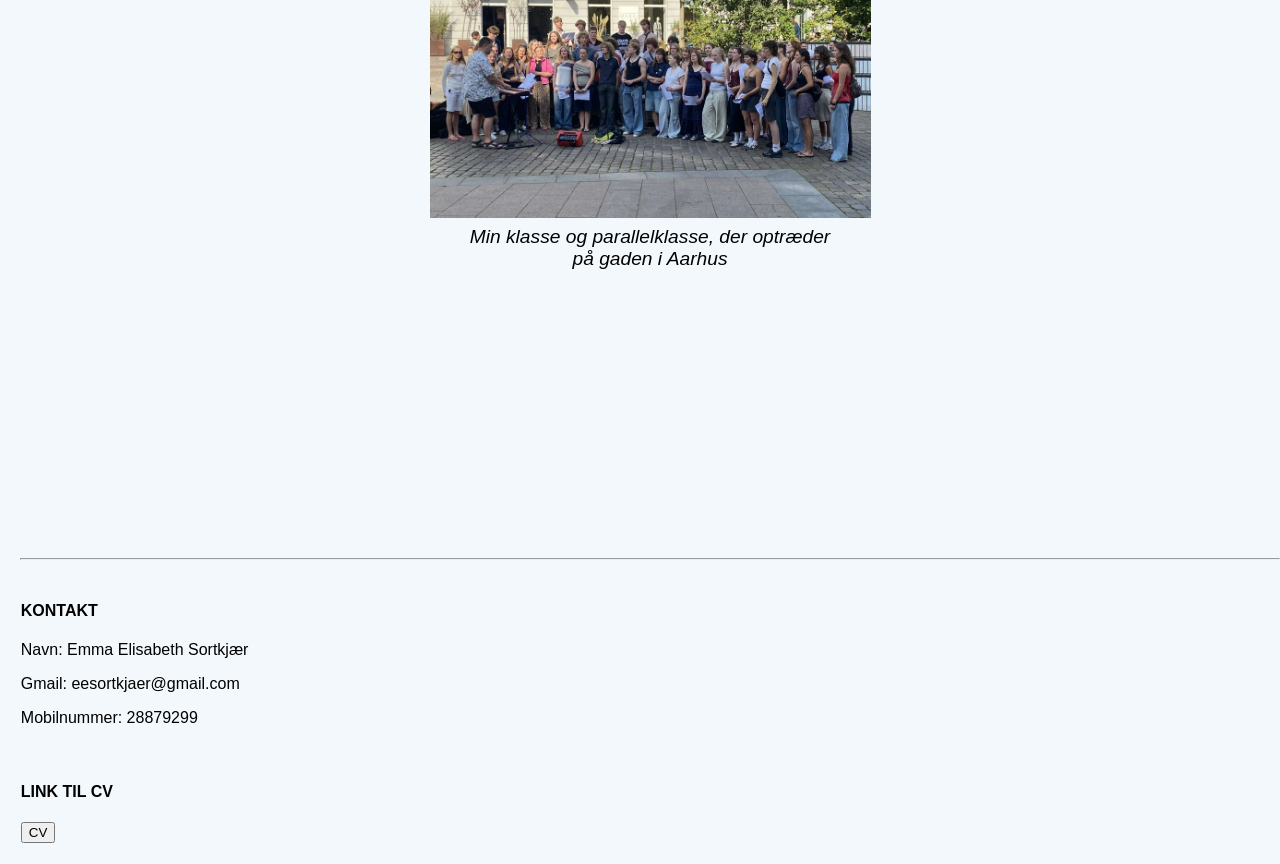
==== commit d3dbc16f: "gjort billederne pænere, og tilføjet tekst til dem." ====
--- a/index.html
+++ b/index.html
@@ -8,6 +8,7 @@
     <title>Emma Sortkjærs portfolie</title>
 </head>
 <body>
+<header>
     <nav>
         <a href= "index.html" class="logo-link">Forside</a>
     </nav>
@@ -32,21 +33,66 @@
         </a>
         </div>
     </nav>
+</header>
+
+<main>
+    <div class="velkommen">
+        <p class="navn">Emma Elisabeth Sortkjær</p>
+        <h1>Velkommen til mit portefølje</h1>
+        <p class="tekst">
+            Her kan du lære mere om mig, min uddannelse, mine arbejdserfaringer
+            og de projekter, jeg har arbejdet med.
+        </p>
+    </div>
+    <br>
+
+    <div class="billeder">
+
+            <img src="Emma_student2.jpg" class="student" alt="Billede fra min studentertid"/>
+            <figcaption>Translokation</figcaption>
 
 
-<main>
-    <h1>Emma Elisabeth Sortkjærs portfolie</h1><header></header>
-    <div class="billeder">
-        <h2>Billeder</h2>
-    <img src="Emma_student2.jpg" class="student"/>
-    <img src="ec-student.jpeg" class="ec"/>
-    <img src="bryllup.jpg" class="bryllup"/>
-    <img src="7eleven-to.jpg" class="eleven-to"/>
-    <img src="7eleven.jpg" class="eleven-et"/>
-    <img src="forårskoncert.jpg" class="forårskoncert"/>
-    <img src="århus-et.jpg" class="århus-et"/>
-    <img src="århus-to.jpg" class="århus-to"/>
-    <img src="århus-tre.jpg" class="århus-tre"/>
+        <img src="ec-student.jpeg" class="ec"alt="Mig og min søster der fik hue på"/>
+            <figcaption>Mig og min lillesøster fik hue på</figcaption>
+
+        <img src="bryllup.jpg" class="bryllup" alt="Billede fra et bryllup"/>
+        <figcaption>Mine forældres bryllup</figcaption>
+
+        <img src="7eleven-to.jpg" class="eleven-to" alt="Billede fra mit arbejde i 7-Eleven"/>
+        <figcaption>Min 7-Eleven butik</figcaption>
+
+        <img src="7eleven.jpg" class="eleven-et" alt="Billede fra mit arbejde i 7-Eleven"/>
+        <figcaption>Mig på arbejde i 7-Eleven</figcaption>
+
+        <img src="forårskoncert.jpg" class="forårskoncert" alt="Billede fra forårskoncert"/>
+        <figcaption>Forårskoncert på gymnasiet:
+            <br> Billede af min klasse¨, der optræder</figcaption>
+
+        <img src="århus-et.jpg" class="århus-et" alt="Billede fra Aarhus"/>
+        <figcaption>Min klasse, der optræder på gaden i Aarhus</figcaption>
+
+        <img src="århus-to.jpg" class="århus-to"lt="Billede fra Aarhus"/>
+        <figcaption>Min klasse, der optræder på gaden i Aarhus</figcaption>
+
+        <img src="århus-tre.jpg" class="århus-tre" alt="Billede fra Aarhus"/>
+        <figcaption>Min klasse og parallelklasse, der optræder
+            <br>på gaden i Aarhus</figcaption>
     </div>
+
+
+    <hr class="linje">
 </main>
+
+<footer class = kontakt>
+    <h4>KONTAKT</h4>
+    <p>Navn: Emma Elisabeth Sortkjær</p>
+    <p>Gmail: eesortkjaer@gmail.com</p>
+    <p>Mobilnummer: 28879299</p>
+    <br>
+    <h4>LINK TIL CV</h4>
+
+    <a lass="cv" href="https://erhvervsakademikbenhavn-my.sharepoint.com/:w:/r/personal/emso1006_stud_ek_dk/Documents/UDDANNELSE.docx?d=w9655f104073b4600837db17c76f13000&csf=1&web=1&e=3CJNqk">
+        <button class="cvb">CV</button>
+    </a>
+</footer>
 </body>
--- a/styles.css
+++ b/styles.css
@@ -1,12 +1,13 @@
 .logo-link {
-    font-size: 24px;
+
+    display: flex;
+padding: 10px;
+    background-image: linear-gradient(#86c0ef, #e6f2fb);
+    font-family: Arial, sans-serif;
+    font-size: 1.6rem;
+    font-weight: bold;
+    color: black;
     text-decoration: none;
-    font-family: 'Inter', sans-serif;
-    font-weight: bold;
-    display: flex;
-padding: 10px;
-    color: #000912;
-    background-image: linear-gradient(#86c0ef, #e6f2fb);
 }
 nav:not(:first-of-type)
 {
@@ -21,7 +22,6 @@
 }
 
 nav button {
-    font-family:"Helvetica";
     font-size: 15px;
     padding: 8px 16px;
     background-color: rgb(103 182 255);
@@ -30,10 +30,9 @@
 
 }
 
-a:hover:not(:first-of-type):not(last-of-type) {
-    font-size: 3px;
-    padding: 2px 2px;
-    background-color: #0a4487;
+
+    nav button:hover {
+        background-color: #a9d6ff;
 }
 
 body {
@@ -42,8 +41,9 @@
     display: flex;
     flex-direction: column;
     margin: 0px;
-    background-image: linear-gradient(#e6f2fb);
-    font-family: 'Inter', sans-serif;
+    background-color: #f3f8fc;
+    color: black;
+    font-family: Arial, sans-serif;
 }
 
 main {
@@ -52,64 +52,101 @@
 
 }
 
+.velkommen {
+    Text-align: center;
+    font-size: 1.6rem;
+    margin-bottom: 10%;
+    background-color: white;
+    padding: 2rem;
+    border-radius: 1rem;
+    box-shadow: 0 1.6rem 0.8rem rgba(0, 0, 0, 0.08);
+    margin-left: 2%;
+    margin-right: 2%;
+    box-sizing: border-box;
+}
+
+.velkommen h1 {
+    font-size: 2.5rem;
+    margin-top: 0;
+}
+
+.tekst {
+    font-size: 20px;
+    font-weight: 400;
+    line-height: 1.5;
+
+}
+.navn {
+    font-size: 1rem;
+    text-transform: uppercase;
+    letter-spacing: 0.15rem;
+    margin-bottom: 0.5rem;
+}
+
 .billeder {
     display: flex;
     flex-direction: column;
     align-items: center;
     text-align: center;
-    font-size: 1.8rem;
+    font-size: 1.7rem;
+}
+figcaption {
+    font-size: 1.2rem;
+    text-align: center;
+    margin-top: 0.5rem;
+    font-style: italic;
 }
 
 .student {
     display: block;
     margin-top: 10px;
-    width: 35%;
+    width: 30%;
 
 }
 
 .ec{
     display: block;
-    margin-top: 1%;
+    margin-top: 5%;
     width: 35%;
 }
 .bryllup {
     display: block;
-    margin-top: 1%;
+    margin-top: 5%;
     width: 35%;
 }
 
 .eleven-to {
     display: block;
-    margin-top: 1%;
+    margin-top: 5%;
     width: 35%;
 }
 
 .eleven-et {
     display: block;
-    margin-top: 1%;
+    margin-top: 5%;
     width: 35%;
 }
 
 .forårskoncert {
     display: block;
-    margin-top: 1%;
+    margin-top: 5%;
     width: 35%;
 }
 .århus-et {
     display: block;
-    margin-top: 1%;
+    margin-top: 5%;
     width: 35%;
 }
 
 .århus-to {
     display: block;
-    margin-top: 1%;
+    margin-top: 5%;
     width: 35%;
 }
 
 .århus-tre {
     display: block;
-    margin-top: 1%;
+    margin-top: 5%;
     width: 35%;
 }
 .mig {
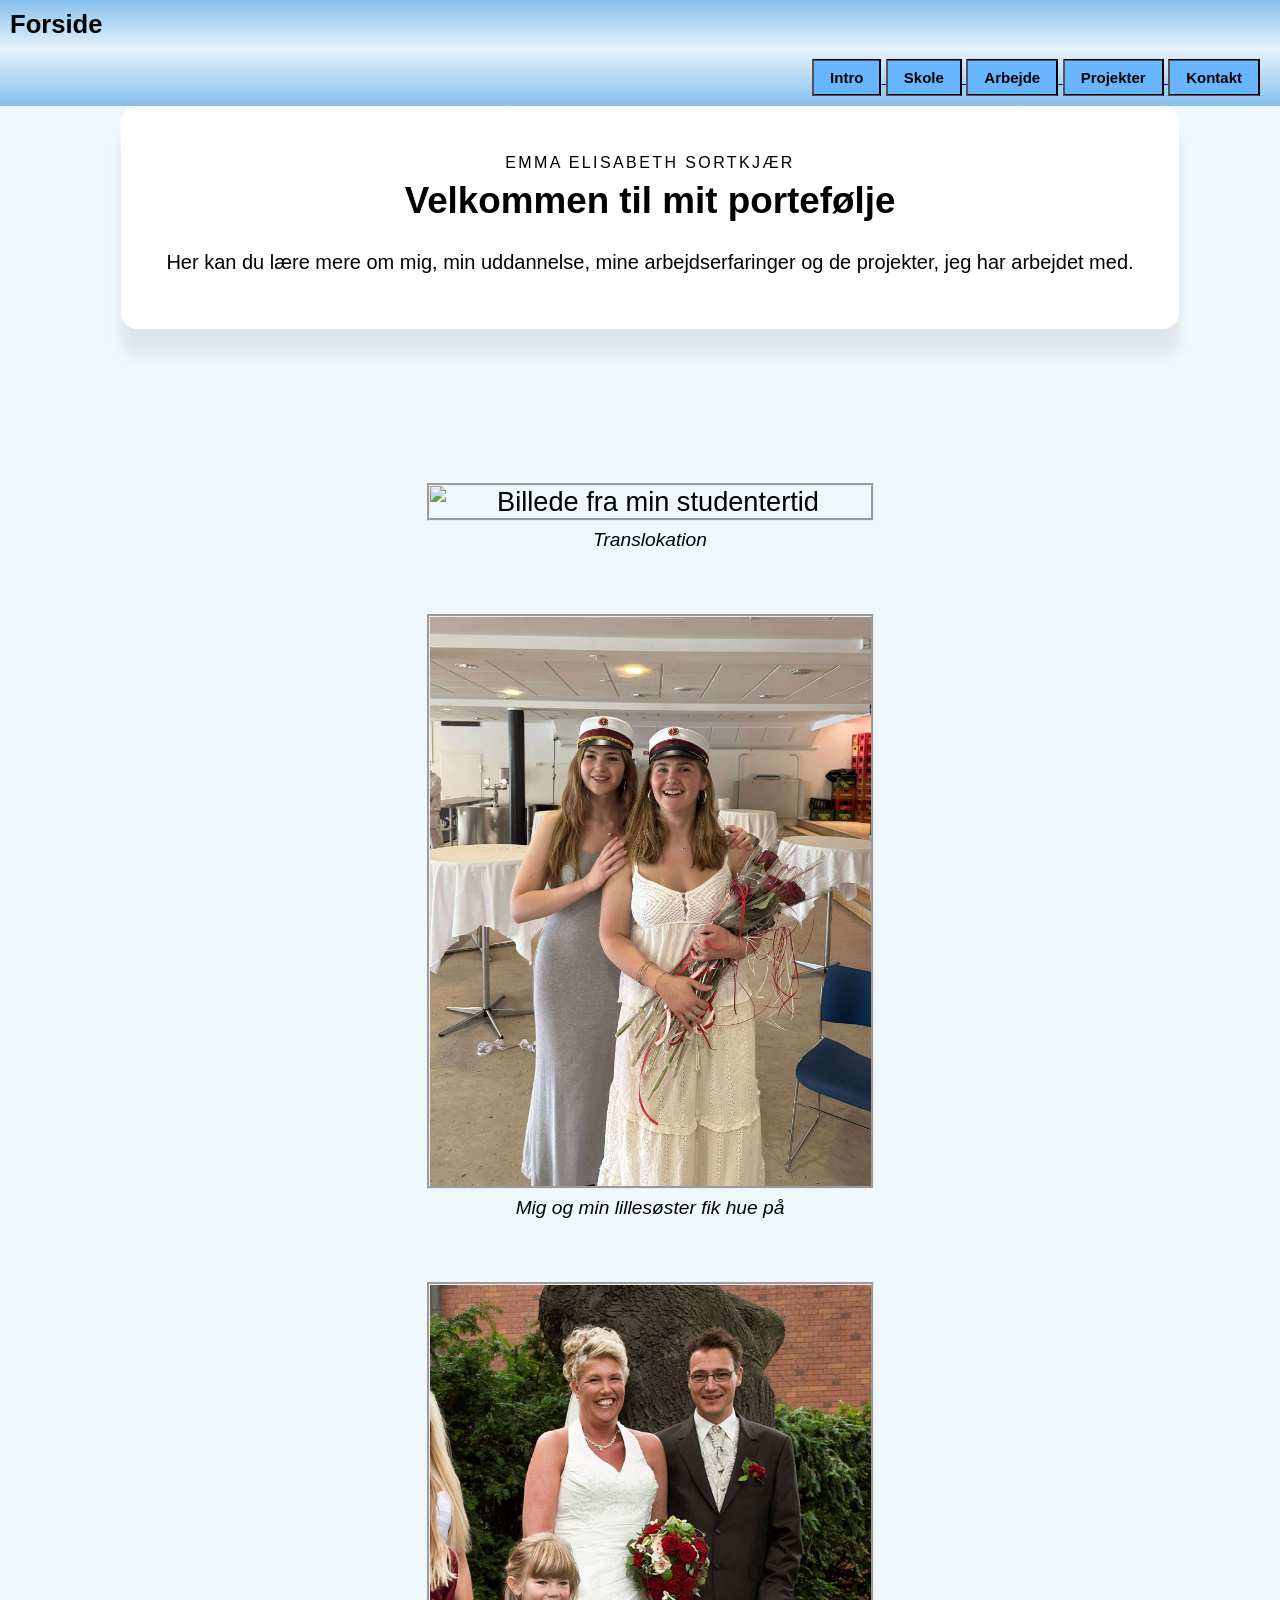
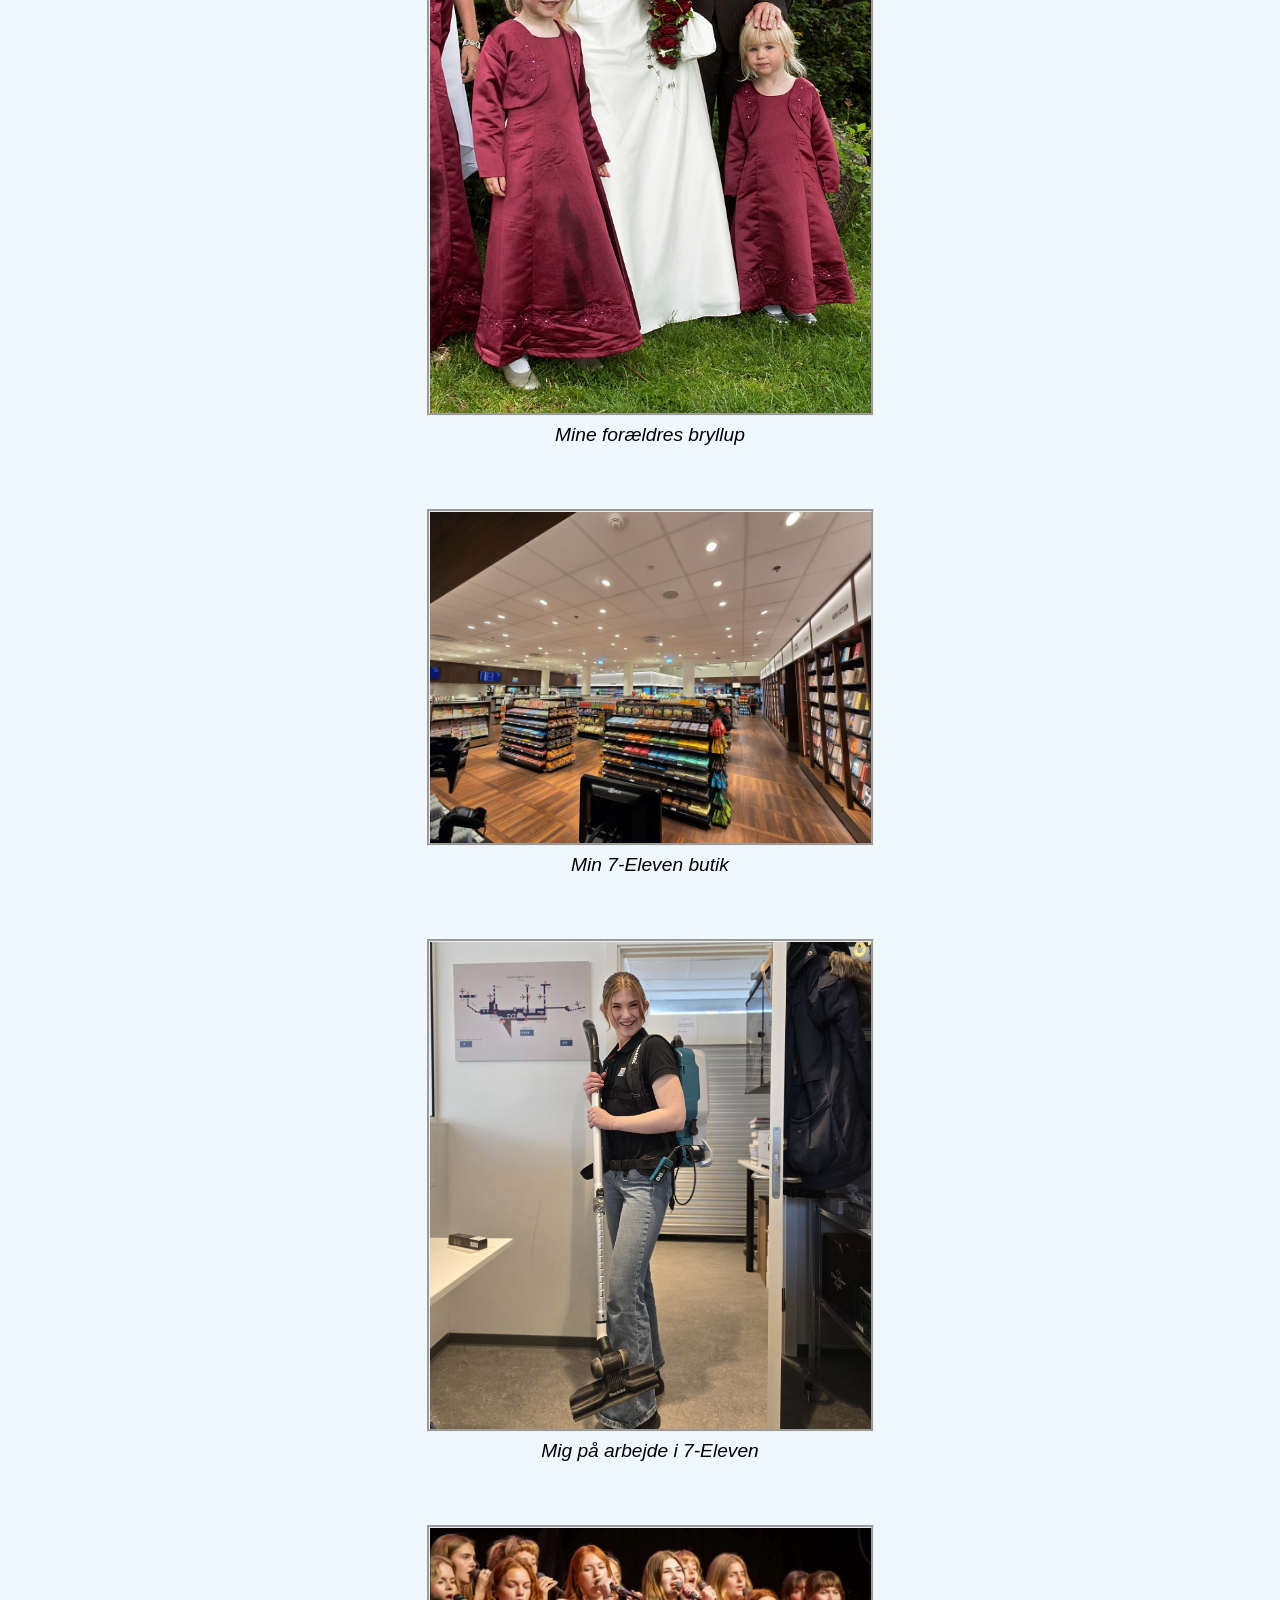
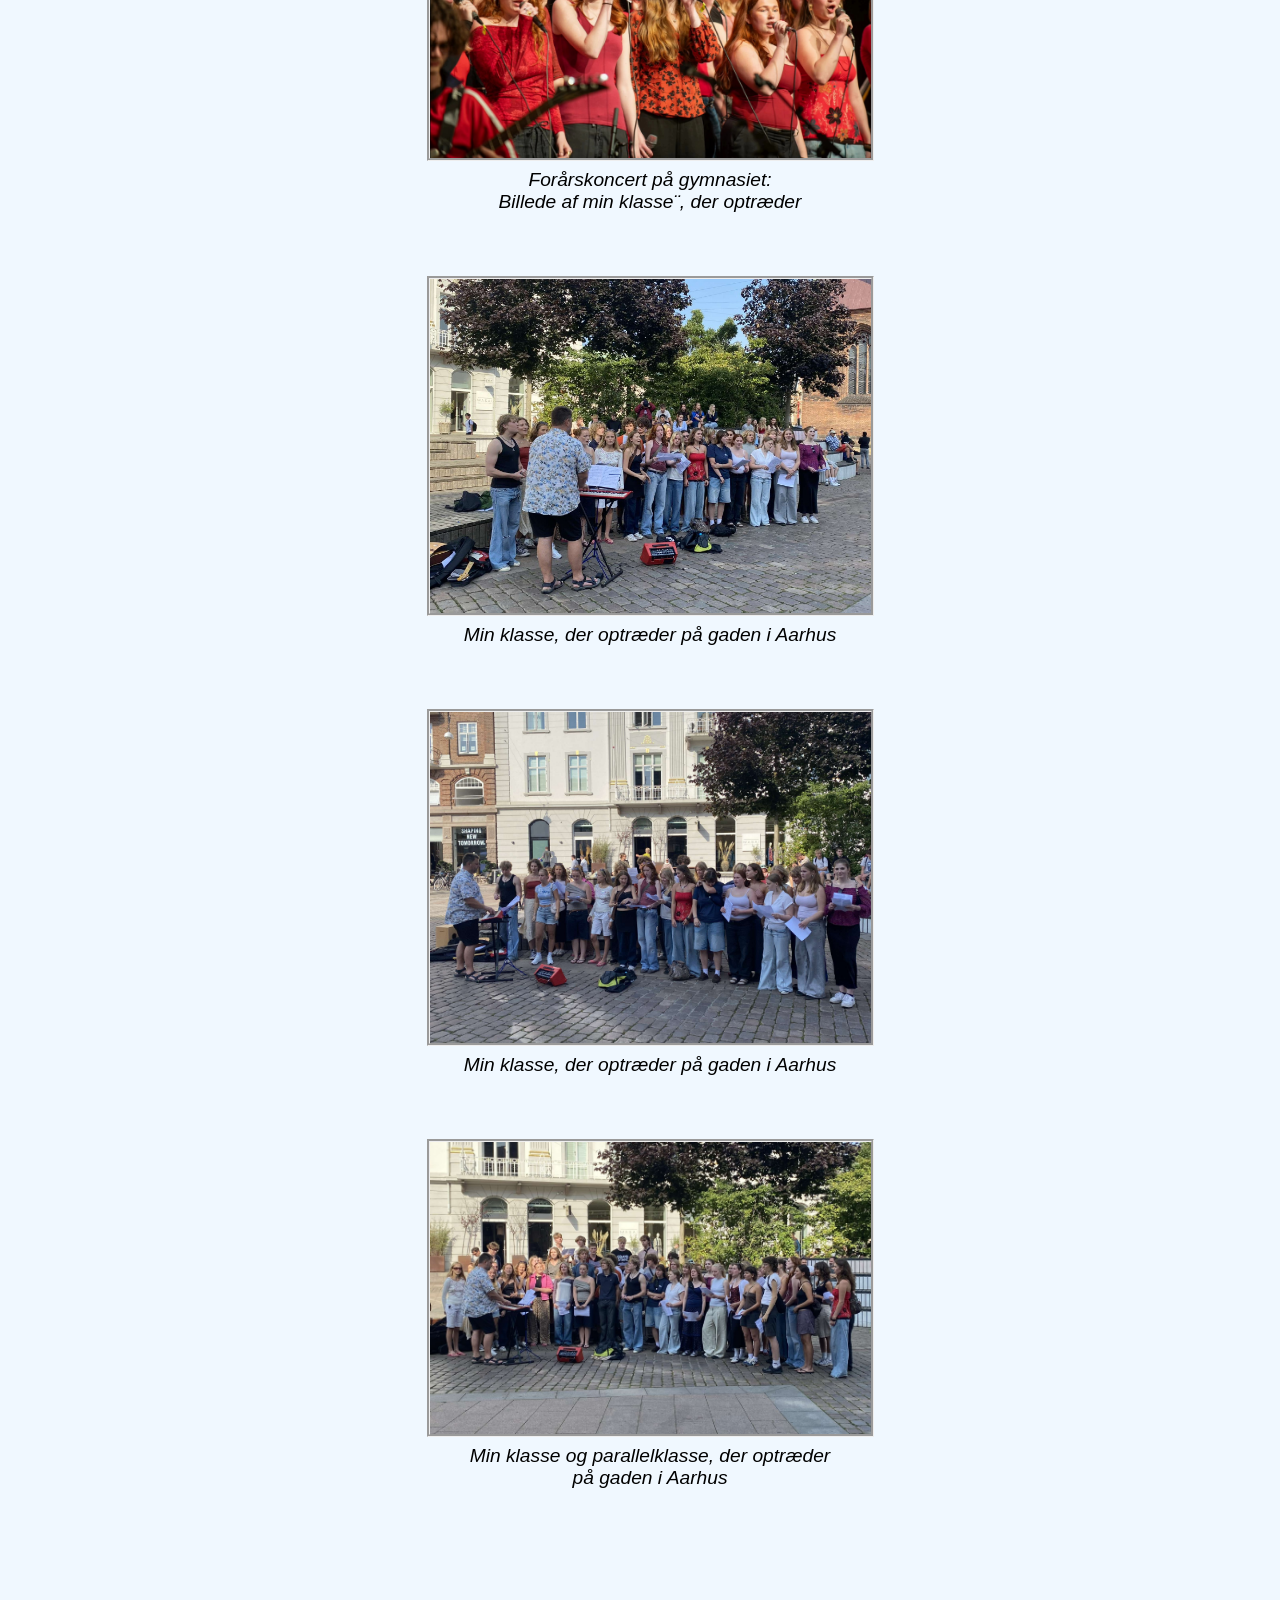
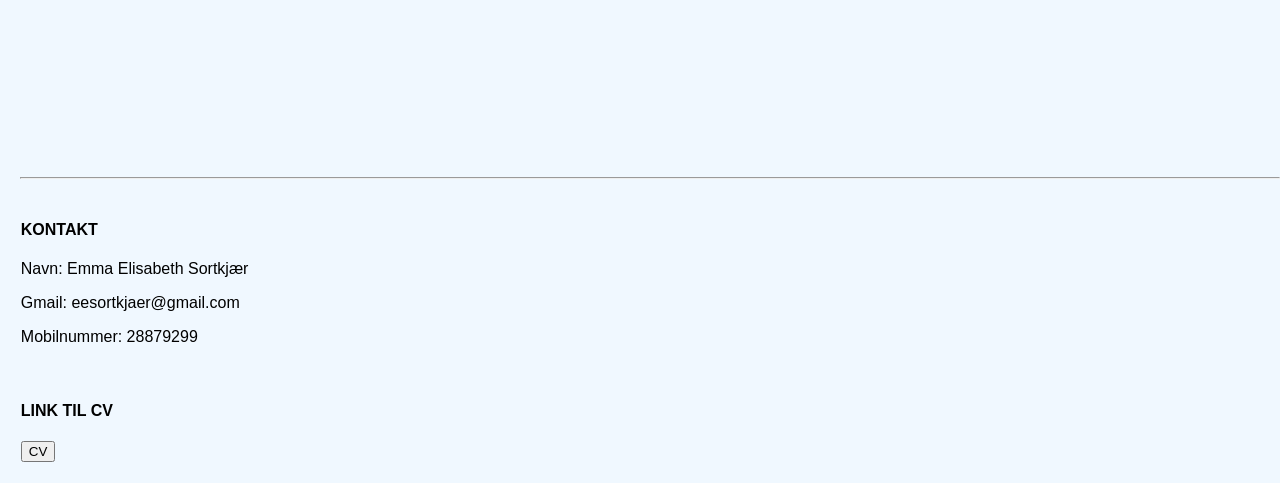
==== commit ab97acd6: "Nyt billede navn" ====
--- a/index.html
+++ b/index.html
@@ -48,7 +48,7 @@
 
     <div class="billeder">
 
-            <img src="Emma_student2.jpg" class="student" alt="Billede fra min studentertid"/>
+            <img src="Emma_student.jpg" class="student" alt="Billede fra min studentertid"/>
             <figcaption>Translokation</figcaption>
 
 
--- a/styles.css
+++ b/styles.css
@@ -41,8 +41,7 @@
     display: flex;
     flex-direction: column;
     margin: 0px;
-    background-color: #f3f8fc;
-    color: black;
+    background-color: #f0f8ff;
     font-family: Arial, sans-serif;
 }
 
@@ -60,13 +59,13 @@
     padding: 2rem;
     border-radius: 1rem;
     box-shadow: 0 1.6rem 0.8rem rgba(0, 0, 0, 0.08);
-    margin-left: 2%;
-    margin-right: 2%;
+    margin-left: 8%;
+    margin-right: 8%;
     box-sizing: border-box;
 }
 
 .velkommen h1 {
-    font-size: 2.5rem;
+    font-size: 2.3rem;
     margin-top: 0;
 }
 
@@ -100,7 +99,8 @@
 .student {
     display: block;
     margin-top: 10px;
-    width: 30%;
+    width: 35%;
+    border-style: groove;
 
 }
 
@@ -108,46 +108,62 @@
     display: block;
     margin-top: 5%;
     width: 35%;
+    border-style: groove;
+
 }
 .bryllup {
     display: block;
     margin-top: 5%;
     width: 35%;
+    border-style: groove;
+
 }
 
 .eleven-to {
     display: block;
     margin-top: 5%;
     width: 35%;
+    border-style: groove;
+
 }
 
 .eleven-et {
     display: block;
     margin-top: 5%;
     width: 35%;
+    border-style: groove;
+
 }
 
 .forårskoncert {
     display: block;
     margin-top: 5%;
     width: 35%;
+    border-style: groove;
+
 }
 .århus-et {
     display: block;
     margin-top: 5%;
     width: 35%;
+    border-style: groove;
+
 }
 
 .århus-to {
     display: block;
     margin-top: 5%;
     width: 35%;
+    border-style: groove;
+
 }
 
 .århus-tre {
     display: block;
     margin-top: 5%;
     width: 35%;
+    border-style: groove;
+
 }
 .mig {
     padding: 15px;
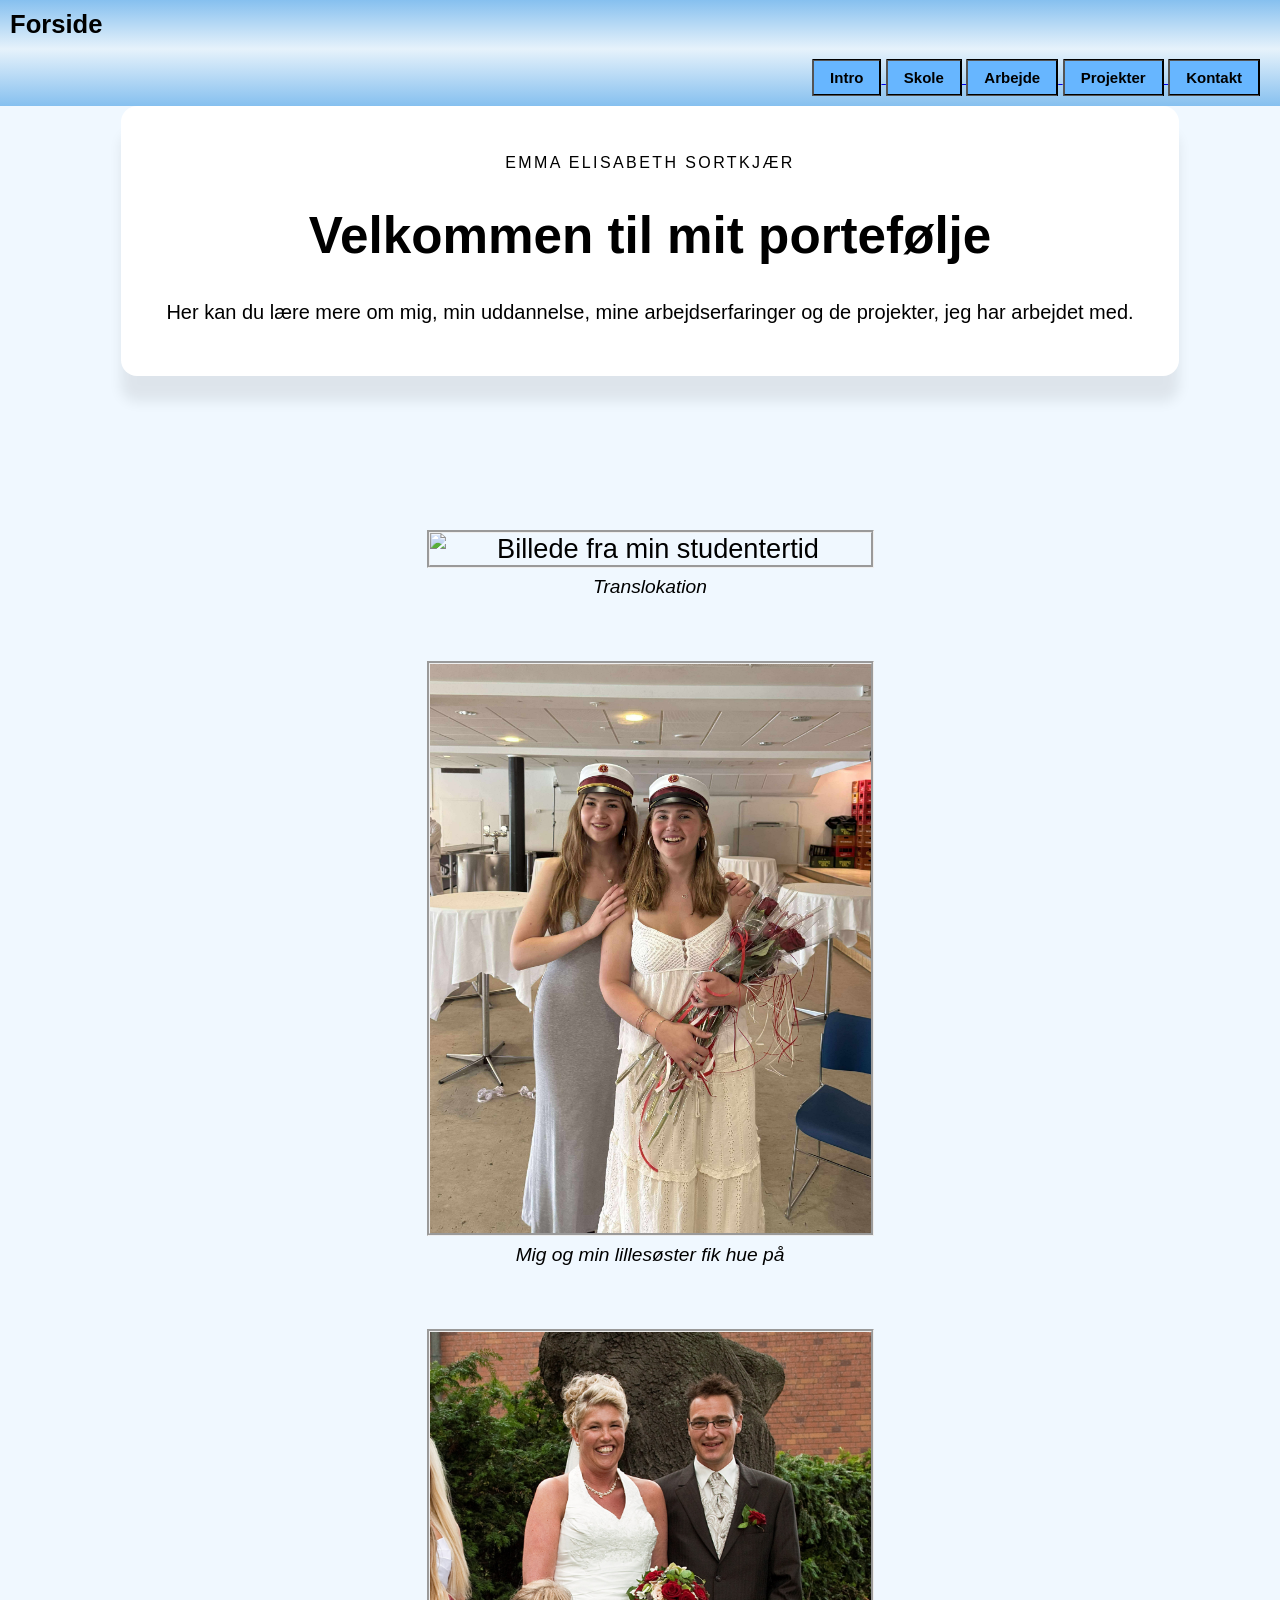
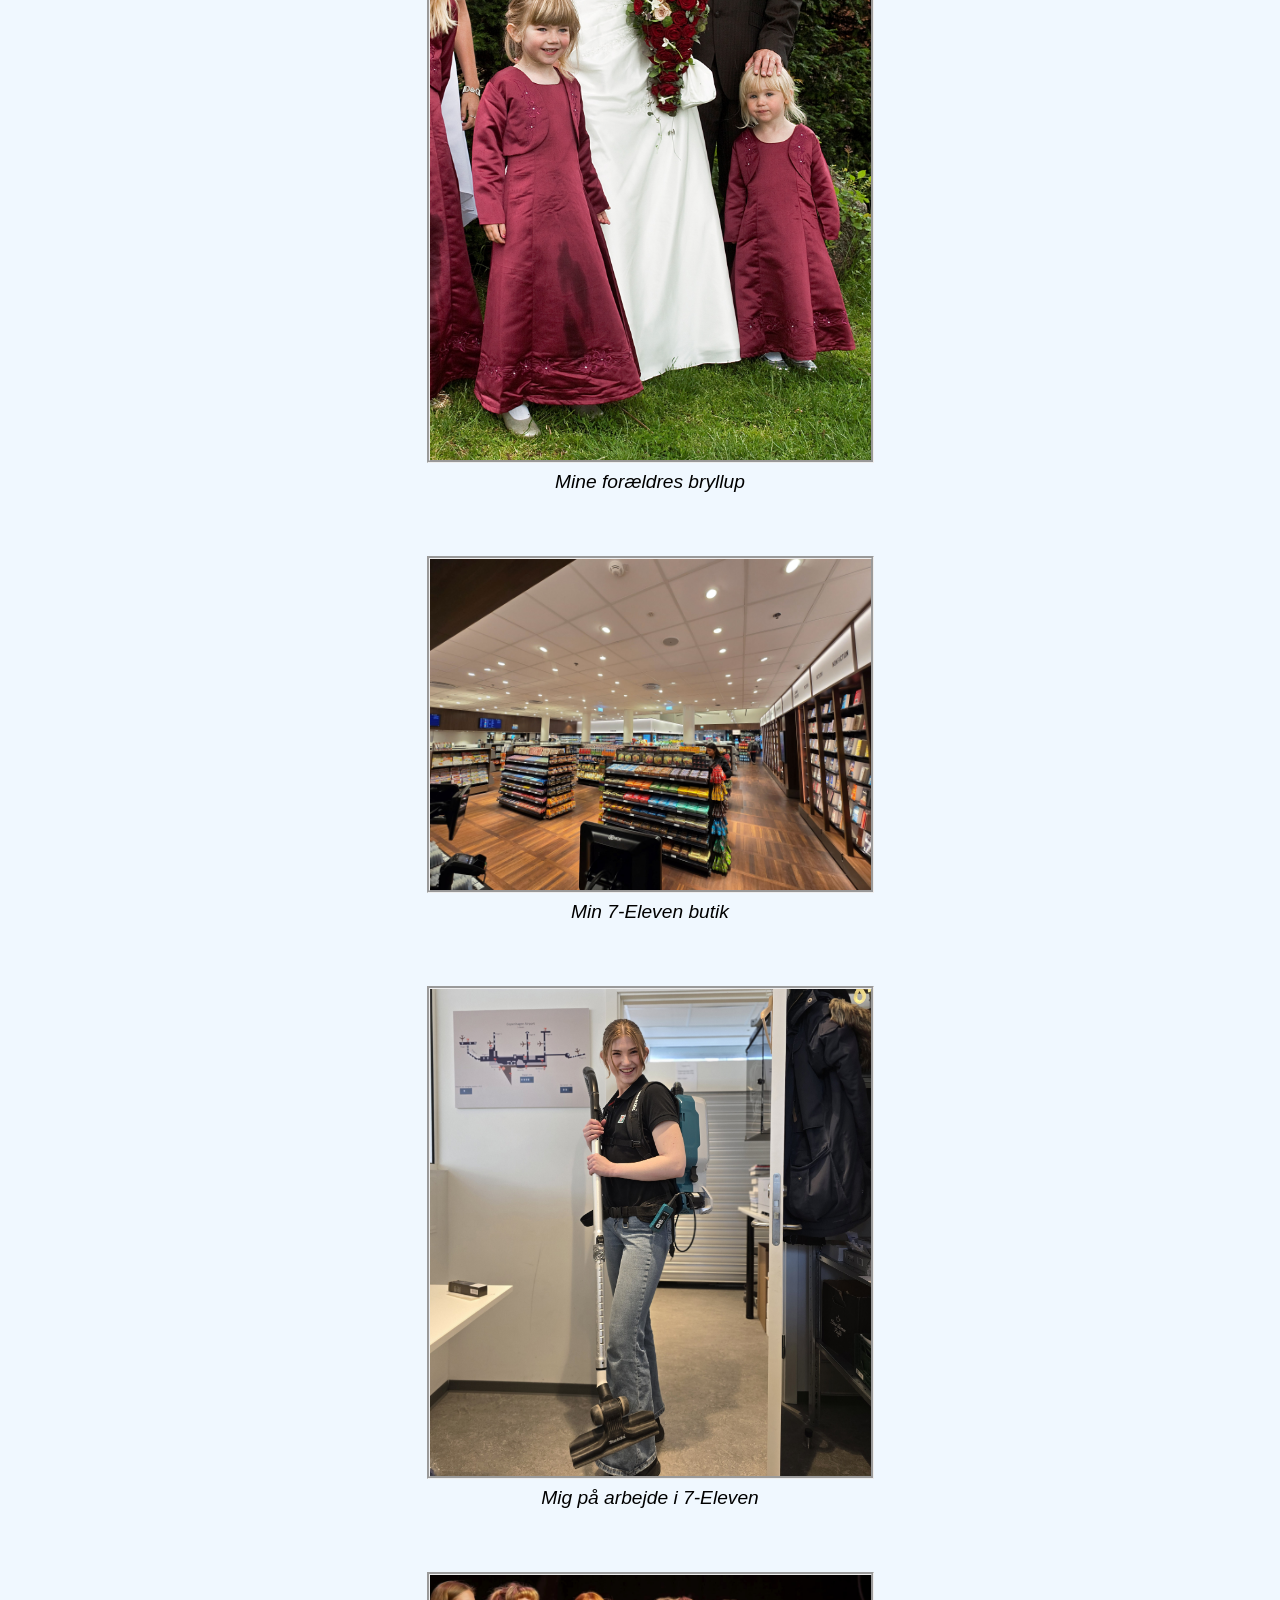
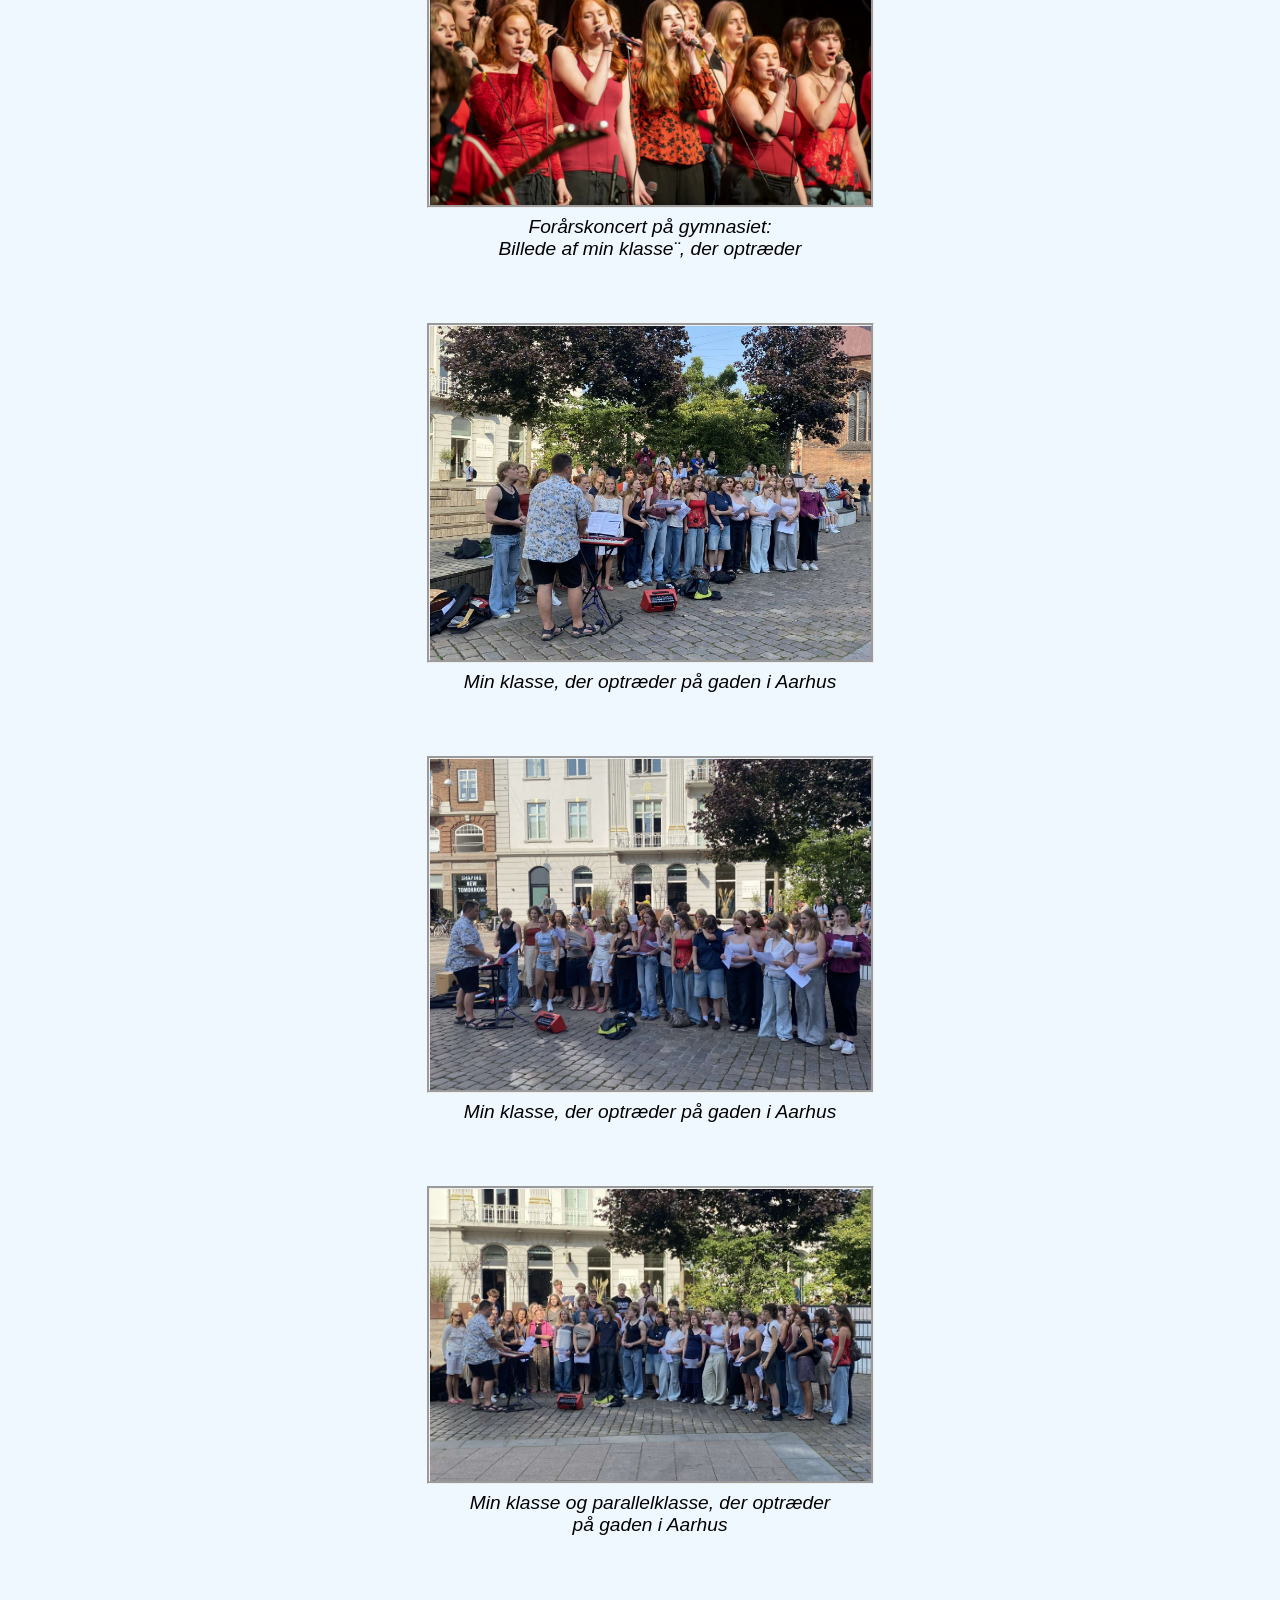
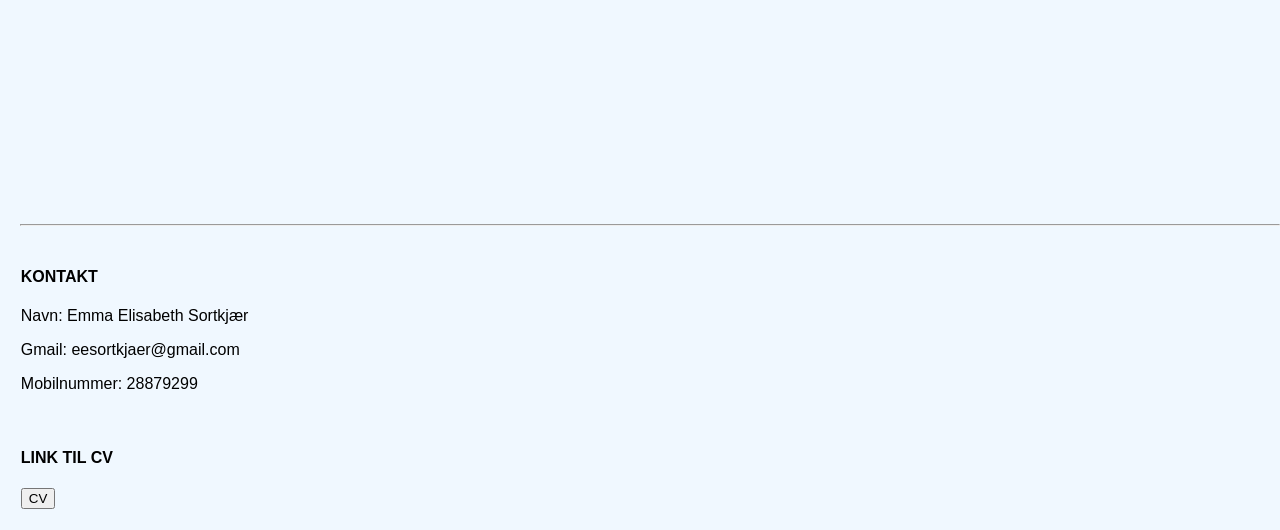
==== commit a07c1f7f: "ID" ====
--- a/index.html
+++ b/index.html
@@ -36,7 +36,7 @@
 </header>
 
 <main>
-    <div class="velkommen">
+    <div id="velkommen">
         <p class="navn">Emma Elisabeth Sortkjær</p>
         <h1>Velkommen til mit portefølje</h1>
         <p class="tekst">
--- a/styles.css
+++ b/styles.css
@@ -40,7 +40,7 @@
     min-height: 100vh;
     display: flex;
     flex-direction: column;
-    margin: 0px;
+    margin: 0%;
     background-color: #f0f8ff;
     font-family: Arial, sans-serif;
 }
@@ -51,7 +51,7 @@
 
 }
 
-.velkommen {
+#velkommen {
     Text-align: center;
     font-size: 1.6rem;
     margin-bottom: 10%;
@@ -66,13 +66,13 @@
 
 .velkommen h1 {
     font-size: 2.3rem;
-    margin-top: 0;
+    margin-top: 0%;
 }
 
 .tekst {
     font-size: 20px;
     font-weight: 400;
-    line-height: 1.5;
+    line-height: 1.5rem;
 
 }
 .navn {
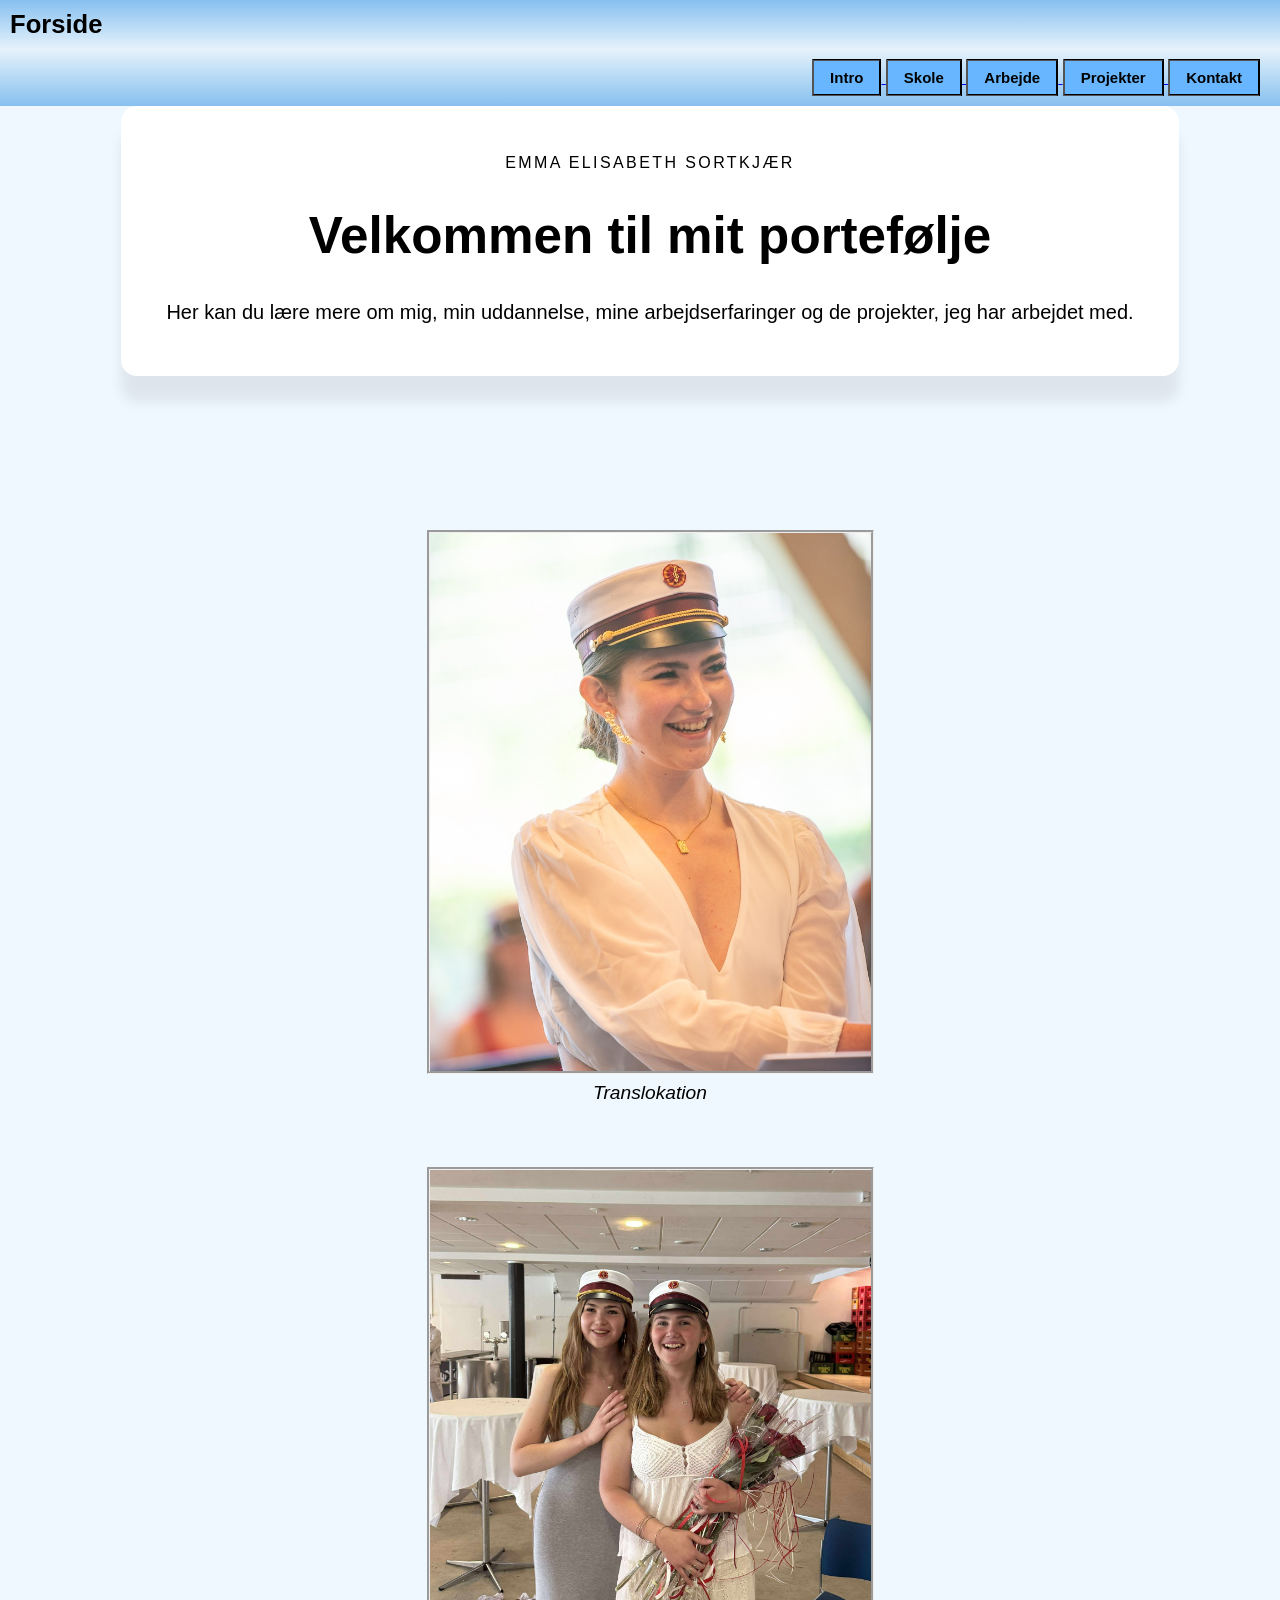
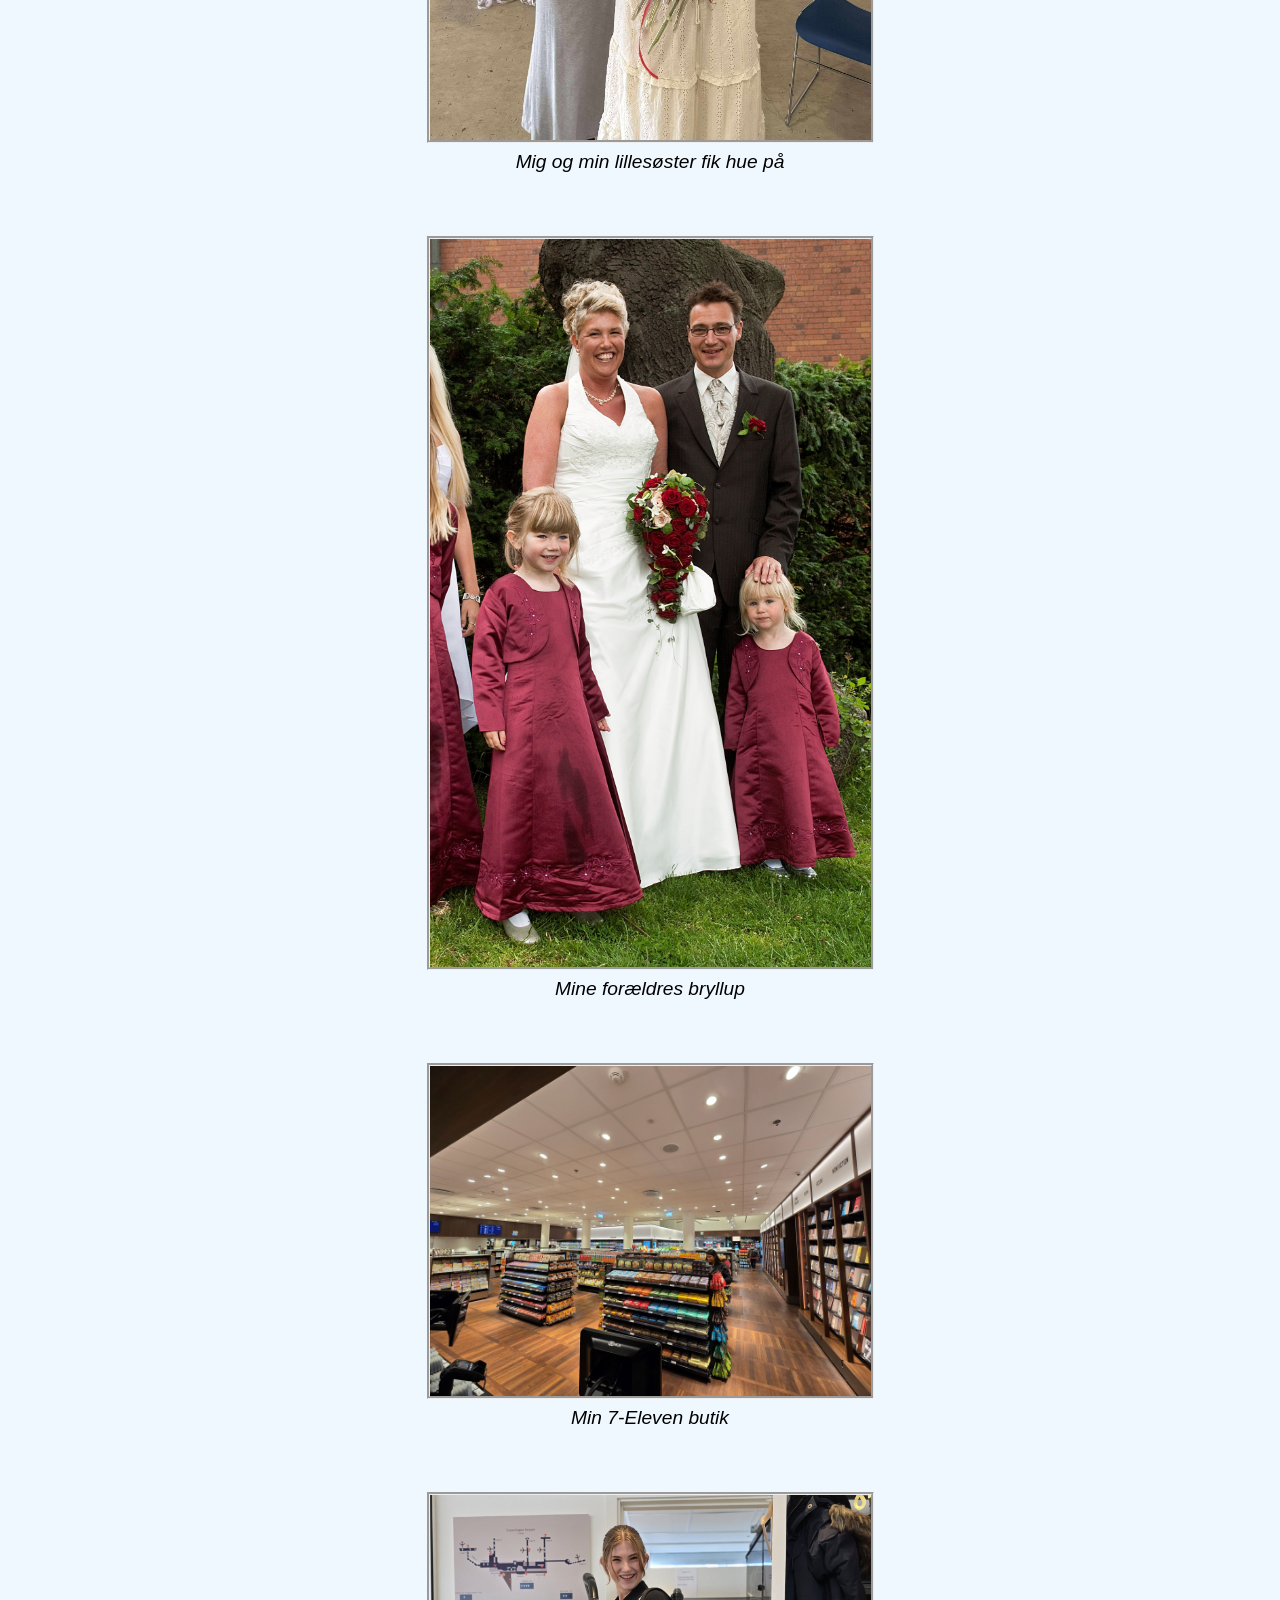
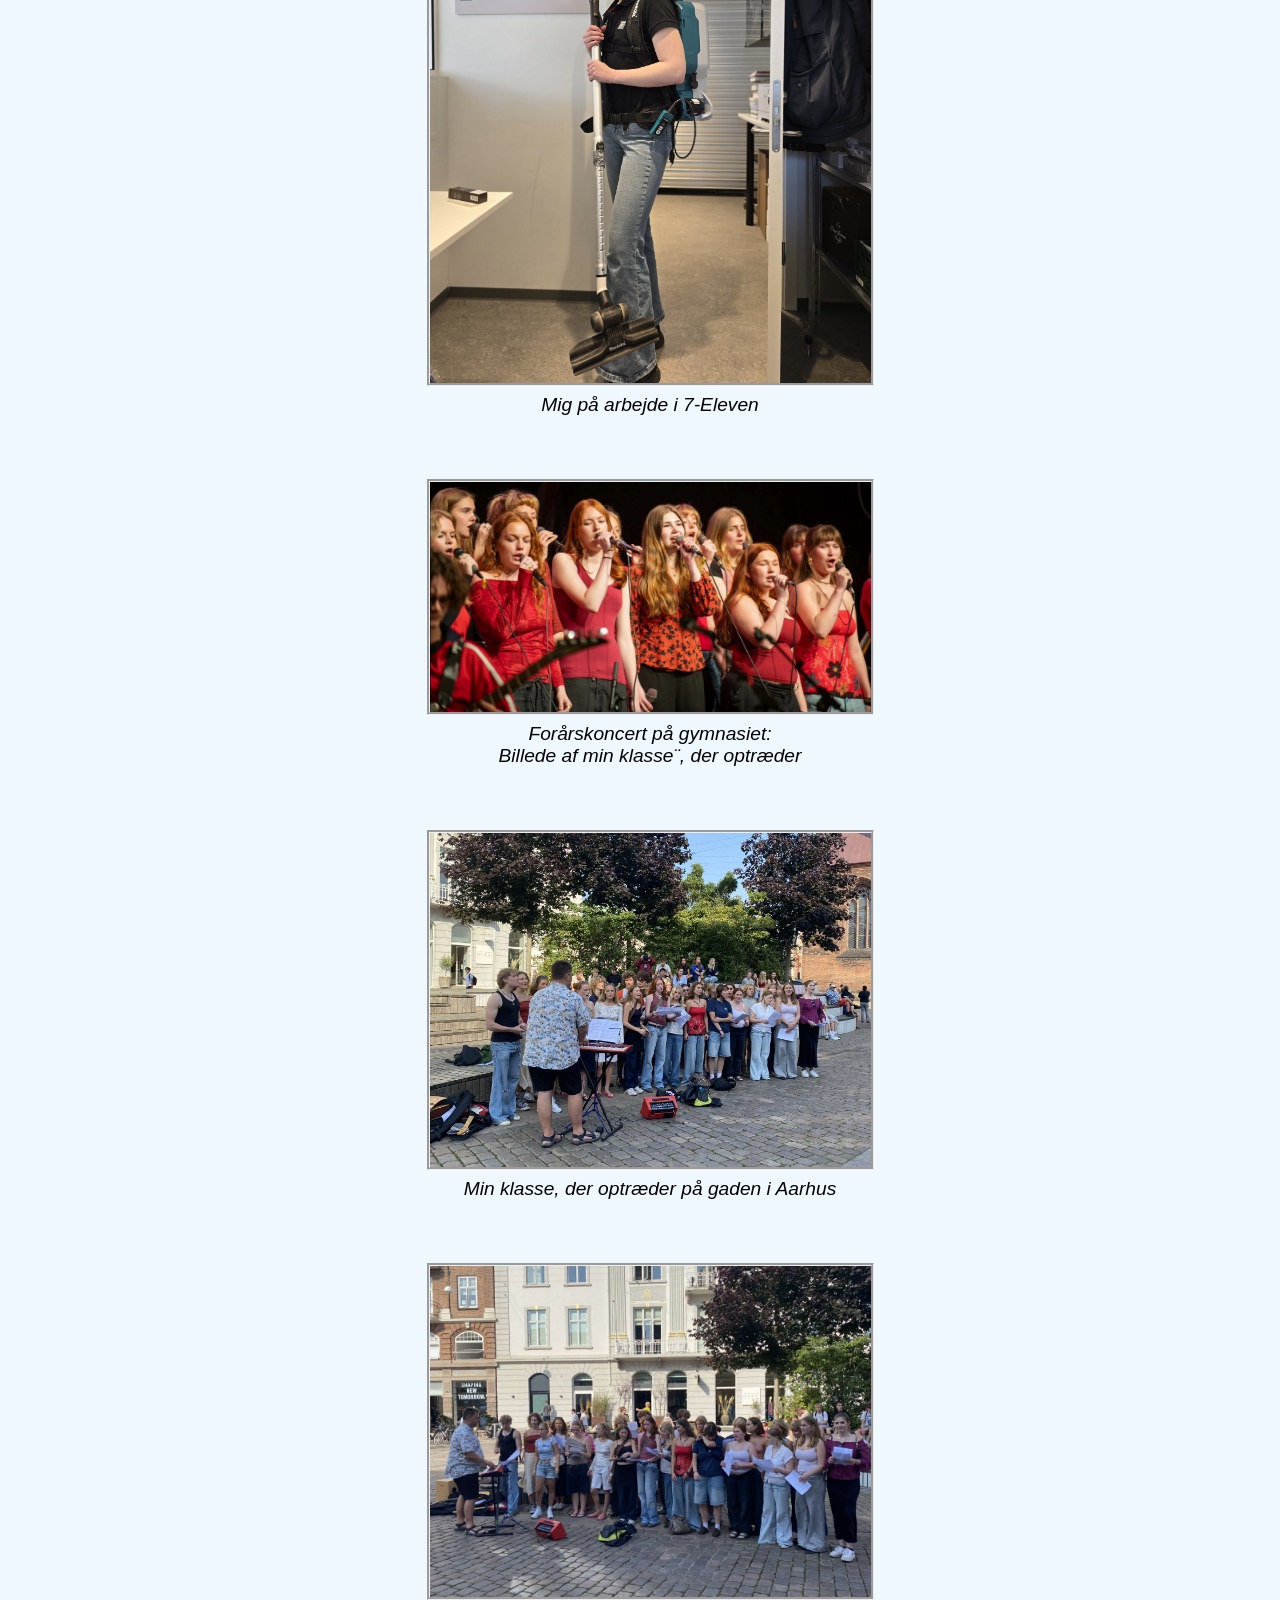
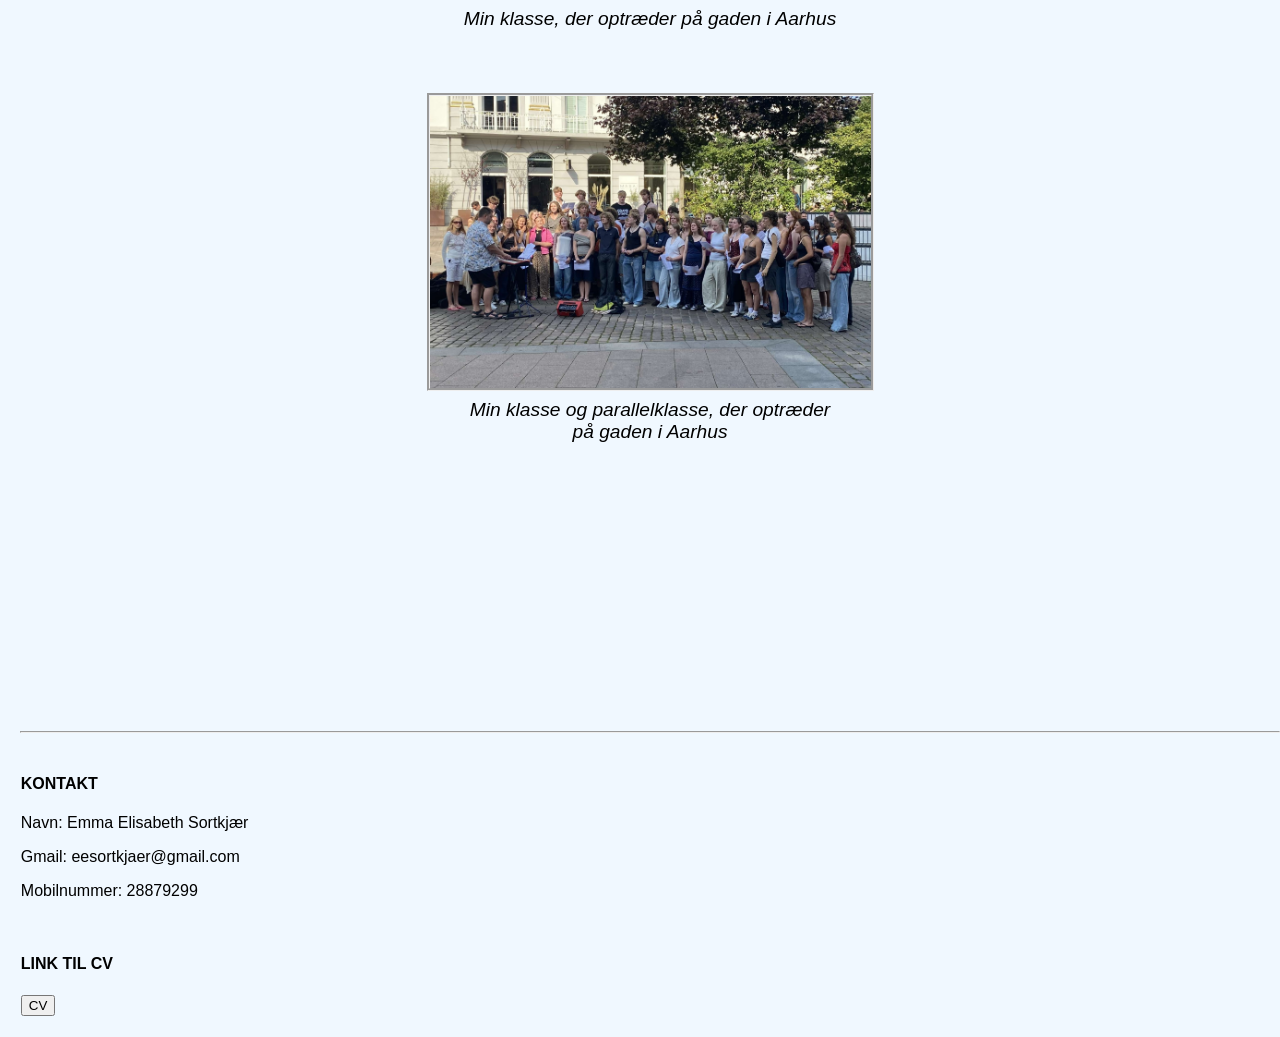
==== commit 0103d20c: "billed" ====
--- a/index.html
+++ b/index.html
@@ -48,7 +48,7 @@
 
     <div class="billeder">
 
-            <img src="Emma_student.jpg" class="student" alt="Billede fra min studentertid"/>
+            <img src="Emma_student2.jpg" class="student" alt="Billede fra min studentertid"/>
             <figcaption>Translokation</figcaption>
 
 
